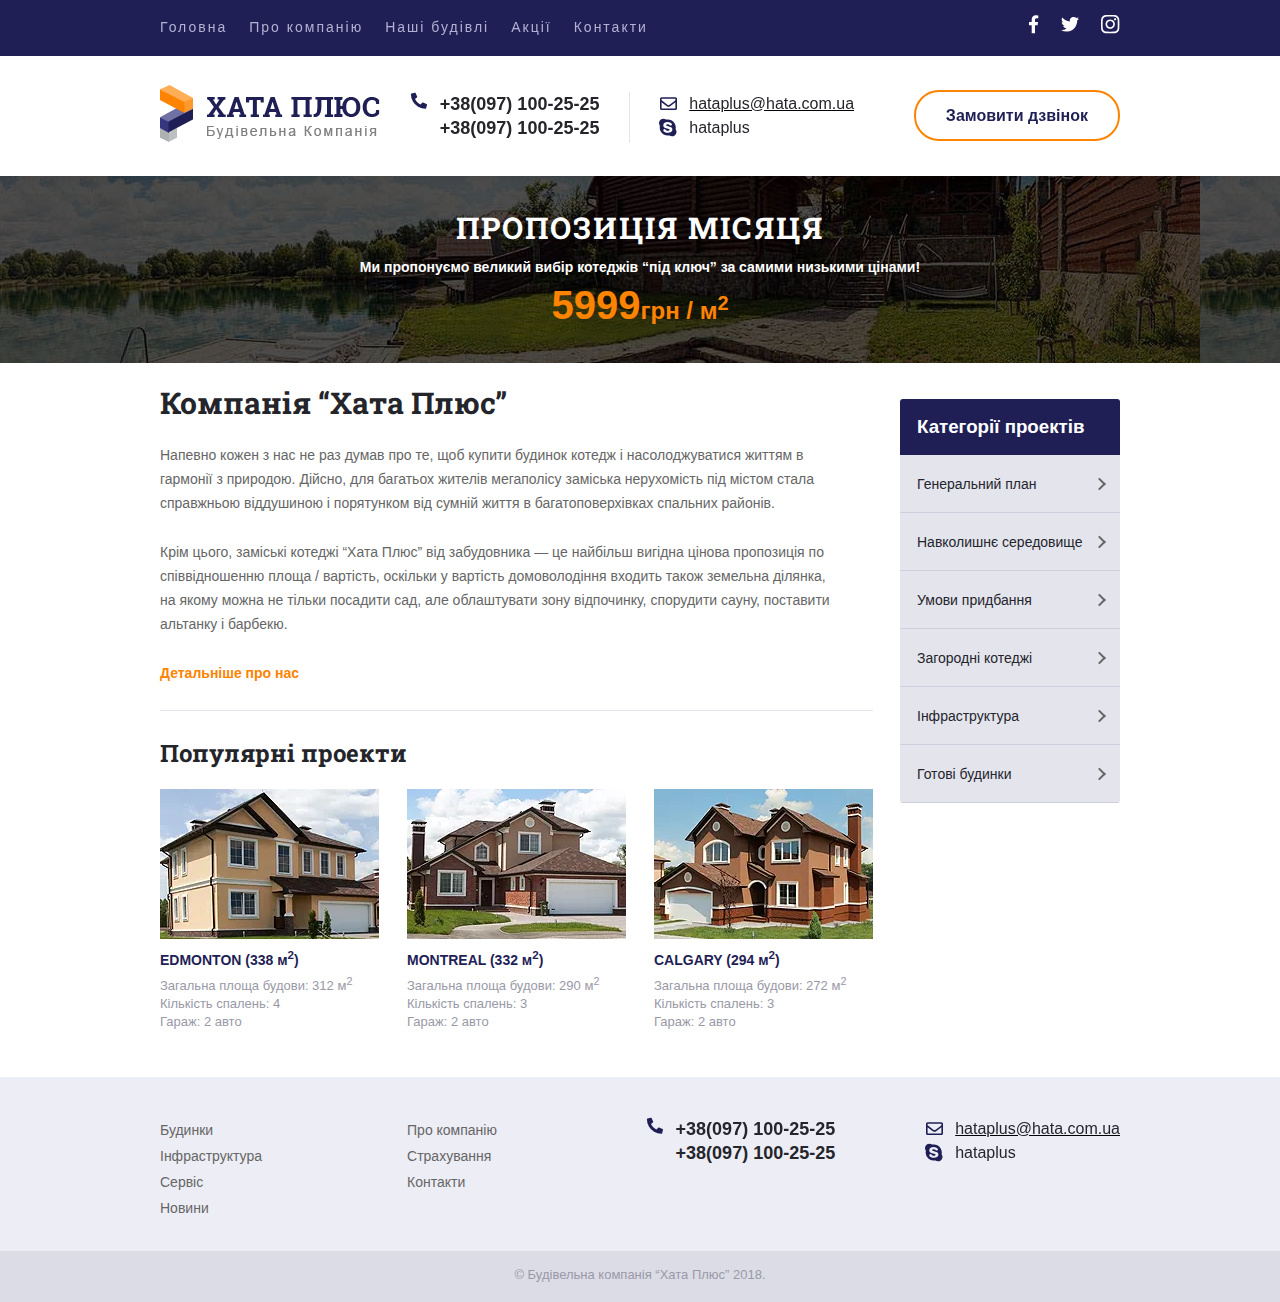
==== index.html @ 202b91d1 "github" ====
<!DOCTYPE html>
<html lang="en">

<head>
    <meta charset="UTF-8">
    <meta name="viewport" content="width=device-width, initial-scale=1.0">
    <title>компанія хата плюс, робить будинки та подвір'я</title>
    <link rel="stylesheet" href="css/style.css">
</head>

<body>
    <header class="header">
        <div class="up-menu">
            <div class="wrapper flex-between">
                <nav>
                    <ul class="sectors flex-between">
                        <li>
                            <a href="index.html">Головна</a>
                        </li>
                        <li>
                            <a href="#">Про компанію</a>
                        </li>
                        <li>
                            <a href="hata_price.html">Наші будівлі</a>
                            <ul class="houses">
                                <li><a href="#">Таунхауси</a></li>
                                <li><a href="#">Пентхауси</a></li>
                                <li><a href="#">Котеджі</a></li>
                                <li>
                                    <a href="#">Собачі будки</a>
                                    <ul class="dog-houses">
                                        <li><a href="#">Елітні будки</a></li>
                                        <li><a href="#">Для чіхуахуа</a></li>
                                        <li><a href="#">Вольєри</a></li>
                                        <li><a href="#">Халабуди</a></li>
                                    </ul>
                                </li>
                            </ul>
                        </li>
                        <li>
                            <a href="#">Акції</a>
                        </li>
                        <li>
                            <a href="hata_contacts.html">Контакти</a>
                        </li>
                    </ul>
                </nav>
                <nav>
                    <ul class="social-networks flex-between">
                        <li><a href="#">
                                <picture>
                                    <svg version="1.2" xmlns="http://www.w3.org/2000/svg" viewBox="0 0 11 19" width="11"
                                        height="19">
                                        <path class="a"
                                            d="m3.7 18.2h3.3v-8h2.6l0.4-3.2h-3v-2.2q0-0.8 0.3-1.1 0.3-0.5 1.3-0.5h1.7v-2.8q-1-0.2-2.5-0.2-1.8 0-3 1.2-1.1 1.1-1.1 3.1v2.5h-2.7v3.2h2.7z" />
                                    </svg>
                                </picture>
                            </a></li>
                        <li><a href="#">
                                <picture>
                                    <svg version="1.2" xmlns="http://www.w3.org/2000/svg" viewBox="0 0 18 15" width="18"
                                        height="15">
                                        <path class="a"
                                            d="m16.1 3.6q1.1-0.8 1.9-1.9-1.1 0.4-2.1 0.6 1.2-0.8 1.6-2.1-1.1 0.7-2.3 0.9-0.6-0.5-1.3-0.8-0.6-0.4-1.5-0.4-0.9 0-1.8 0.5-0.8 0.5-1.3 1.4-0.5 0.8-0.5 1.8 0 0.5 0.1 0.9-2.3-0.1-4.3-1.2-2-1-3.3-2.7-0.6 0.9-0.6 1.9 0 0.9 0.5 1.7 0.5 0.8 1.2 1.4-0.9-0.1-1.7-0.5 0 1.3 0.9 2.4 0.8 1 2.1 1.3-0.5 0.1-1 0.1-0.3 0-0.7-0.1 0.4 1.1 1.3 1.8 1 0.8 2.2 0.8-2.1 1.5-4.6 1.5-0.5 0-0.9 0 2.6 1.7 5.7 1.7 3.2 0 5.7-1.7 2.3-1.5 3.5-4 1.3-2.3 1.3-4.8 0-0.4-0.1-0.5z" />
                                    </svg>
                                </picture>
                            </a></li>
                        <li><a href="#">
                                <picture>
                                    <svg version="1.2" xmlns="http://www.w3.org/2000/svg" viewBox="0 0 19 19" width="19"
                                        height="19">
                                        <path fill-rule="evenodd" class="a"
                                            d="m9.2 4.4q1.3 0 2.3 0.6 1.1 0.7 1.8 1.8 0.6 1.1 0.6 2.3 0 1.3-0.6 2.4-0.7 1.1-1.8 1.7-1 0.6-2.3 0.6-1.3 0-2.4-0.6-1.1-0.6-1.7-1.7-0.6-1.1-0.6-2.4 0-1.2 0.6-2.3 0.6-1.1 1.7-1.8 1.1-0.6 2.4-0.6zm0 7.8q1.3 0 2.2-0.9 0.9-0.9 0.9-2.2 0-1.2-0.9-2.1-0.9-1-2.2-1-1.3 0-2.2 1-0.9 0.9-0.9 2.1 0 1.3 0.9 2.2 0.9 0.9 2.2 0.9zm6-8q0-0.4-0.3-0.8-0.3-0.3-0.8-0.3-0.4 0-0.8 0.3-0.3 0.4-0.3 0.8 0 0.5 0.3 0.8 0.4 0.3 0.8 0.3 0.5 0 0.8-0.3 0.3-0.3 0.3-0.8zm3.1 1.1q0.1 1.2 0.1 3.8 0 2.7-0.1 3.9 0 1.1-0.3 2-0.4 1-1.2 1.8-0.7 0.7-1.7 1.1-0.9 0.3-2.1 0.4-1.1 0-3.8 0-2.7 0-3.8 0-1.2-0.1-2.1-0.4-1-0.4-1.8-1.1-0.7-0.8-1.1-1.8-0.3-0.9-0.3-2-0.1-1.2-0.1-3.9 0-2.6 0.1-3.8 0-1.2 0.3-2 0.4-1.1 1.1-1.8 0.8-0.8 1.8-1.2 0.9-0.2 2.1-0.3 1.1-0.1 3.8-0.1 2.7 0 3.8 0.1 1.2 0.1 2.1 0.3 1 0.4 1.7 1.2 0.8 0.7 1.2 1.8 0.3 0.8 0.3 2zm-1.9 9.2q0.2-0.7 0.3-2.2 0-0.9 0-2.5v-1.3q0-1.7 0-2.6-0.1-1.5-0.3-2.2-0.5-1.3-1.8-1.8-0.7-0.2-2.2-0.3-0.9 0-2.6 0h-1.3q-1.6 0-2.5 0-1.5 0.1-2.2 0.3-1.3 0.5-1.8 1.8-0.2 0.7-0.3 2.2-0.1 0.9-0.1 2.6v1.3q0 1.6 0.1 2.5 0.1 1.5 0.3 2.2 0.5 1.3 1.8 1.8 0.7 0.2 2.2 0.3 0.9 0.1 2.5 0.1h1.3q1.7 0 2.6-0.1 1.5-0.1 2.2-0.3 1.3-0.5 1.8-1.8z" />
                                    </svg>
                                </picture>
                            </a></li>
                    </ul>
                </nav>
            </div>
        </div>
        <div class="header-contacts wrapper flex-between">
            <div class="header-contacts__logo logo flex-between">
                <a class="header-contacts__img" href="index.html">
                    <img src="img/logo.png" alt="">
                </a>
            </div>
            <div class="header-contacts__contacts phone-number">
                <p>
                    <span>
                        <a class="phone" href="tel:+38(097) 100-25-25">
                            <svg version="1.2" xmlns="http://www.w3.org/2000/svg" viewBox="0 0 17 17" width="17"
                                height="17">
                                <path class="a"
                                    d="m1.5 1.5q-0.3 0-0.4 0.2-0.2 0.2-0.2 0.5 0 3.9 2 7.3 1.9 3.3 5.2 5.2 3.4 2 7.4 2 0.2 0 0.5-0.2 0.2-0.1 0.2-0.4l0.8-3.3q0-0.2-0.1-0.5-0.1-0.2-0.4-0.3l-3.5-1.5q-0.2-0.1-0.5 0-0.2 0-0.4 0.2l-1.5 1.9q-1.9-0.9-3.3-2.3-1.4-1.4-2.3-3.2l1.9-1.6q0.2-0.2 0.3-0.4 0-0.2-0.1-0.5l-1.5-3.5q-0.1-0.2-0.3-0.3-0.3-0.2-0.5-0.1z" />
                            </svg>
                            +38(097) 100-25-25
                        </a>
                    </span>
                </p>
                <p>
                    <a href="tel:+38(097) 100-25-25">
                        +38(097) 100-25-25
                    </a>
                </p>
            </div>
            <div class="header-contacts__mail mail">
                <p class="header-contacts__mail--item">
                    <span>
                        <a class="mail" href="#">
                            <svg version="1.2" xmlns="http://www.w3.org/2000/svg" viewBox="0 0 18 13" width="18"
                                height="13">
                                <path fill-rule="evenodd" class="a"
                                    d="m16.4 0.2q0.7 0 1.1 0.5 0.5 0.5 0.5 1.1v9.6q0 0.7-0.5 1.1-0.4 0.5-1.1 0.5h-13.8q-0.7 0-1.1-0.5-0.5-0.4-0.5-1.1v-9.6q0-0.6 0.5-1.1 0.4-0.5 1.1-0.5zm0 1.6h-13.8v1.4q1.1 0.9 4.5 3.5l0.3 0.3q0.6 0.6 1 0.8 0.7 0.4 1.1 0.4 0.4 0 1-0.4 0.4-0.2 1.1-0.8l0.3-0.3q3.3-2.5 4.5-3.5zm-13.8 9.6h13.8v-6.2l-3.9 3q-0.8 0.7-1.3 1-0.9 0.6-1.7 0.6-0.8 0-1.7-0.6-0.5-0.3-1.4-1l-3.8-3z" />
                            </svg>
                            hataplus@hata.com.ua
                        </a>
                    </span>
                </p>
                <p>
                    <a class="skype" href="#">
                        <svg version="1.2" xmlns="http://www.w3.org/2000/svg" viewBox="0 0 18 19" width="18"
                            height="19">
                            <path fill-rule="evenodd" class="a"
                                d="m16.6 11.2q0.9 1.2 0.9 2.7 0 1.1-0.6 2.2-0.6 1-1.6 1.6-1 0.6-2.2 0.5-1.5 0-2.6-0.8-0.9 0.1-1.8 0.1-2.1 0-4-1.1-1.8-1-2.9-2.9-1.1-1.8-1.1-4 0-0.8 0.2-1.7-0.9-1.2-0.9-2.7 0-1.1 0.6-2.2 0.6-1 1.6-1.6 1-0.6 2.2-0.6 1.5 0 2.6 0.9 0.9-0.1 1.7-0.1 2.2 0 4.1 1.1 1.8 1 2.9 2.9 1.1 1.8 1.1 4 0 0.8-0.2 1.7zm-7.6 3.6q1.7 0 3-0.8 1.4-1 1.4-2.6 0-1.3-1.2-2.1-0.8-0.6-2.4-0.9l-0.6-0.2q-1.2-0.3-1.6-0.4-0.5-0.3-0.5-0.7 0-0.9 1.6-0.9 0.7 0 1.2 0.3 0.3 0.1 0.7 0.5 0.3 0.3 0.5 0.4 0.3 0.1 0.6 0.1 0.5 0 0.9-0.3 0.3-0.4 0.3-0.9 0-1-1.4-1.6-1.3-0.6-3-0.6-1.7 0-2.8 0.7-1.4 0.9-1.4 2.5 0 1.1 0.5 1.7 0.5 0.6 1.4 1 0.6 0.2 2 0.5l0.8 0.2q0.9 0.2 1.1 0.4 0.4 0.2 0.4 0.7 0 0.4-0.4 0.7-0.5 0.3-1.3 0.3-0.7 0-1.3-0.3-0.4-0.2-0.9-0.7-0.3-0.4-0.5-0.5-0.3-0.2-0.7-0.2-0.5 0-0.8 0.3-0.3 0.3-0.3 0.8 0 0.7 0.6 1.3 0.6 0.6 1.7 0.9 1.1 0.4 2.4 0.4z" />
                        </svg>
                        hataplus
                    </a>
                </p>
            </div>
            <div class="order flex-between">
                <p>
                    <a href="#"><b>Замовити дзвінок</b></a>
                </p>
            </div>
        </div>
    </header>

    <div class="img">
        <h2>Пропозиція місяця</h2>
        <p>
            <span>Ми пропонуємо великий вибір котеджів “під ключ” за самими низькими цінами!</span>
        </p>
        <p>
            <b>5999</b>грн / м<sup>2</sup>
        </p>
    </div>

    <main class="wrapper flex-between">
        <div class="center-left">
            <div class="about-company">
                <h1>Компанія “Хата Плюс”</h1>
                <p>Напевно кожен з нас не раз думав про те, щоб купити будинок котедж і насолоджуватися життям в
                    гармонії з природою. Дійсно, для багатьох жителів мегаполісу заміська нерухомість під містом
                    стала справжньою віддушиною і порятунком від сумній життя в багатоповерхівках спальних районів.
                </p>
                <p>Крім цього, заміські котеджі “Хата Плюс” від забудовника — це найбільш вигідна цінова пропозиція
                    по співвідношенню площа / вартість, оскільки у вартість домоволодіння входить також земельна
                    ділянка, на якому можна не тільки посадити сад, але облаштувати зону відпочинку, спорудити
                    сауну, поставити альтанку і барбекю.</p>
                <p>
                    <a href="#">
                        Детальніше про нас
                    </a>
                </p>
                <hr>
            </div>
            <div class="projects">
                <h2>Популярні проекти</h2>
                <div class="flex-between">
                    <figure class="figure">
                        <figcaption class="figcaption">
                            <a href="#"></a>
                            <picture>
                                <source srcset="img/rectangle_one.webp" type="image/webp">
                                <source srcset="img/rectangle_one.jpg" type="image/jpg">
                                <img src="img/rectangle_one.png" alt="">
                            </picture>
                             <h3>EDMONTON (338 м<sup>2</sup>)</h3>
                             <p>Загальна площа будови: 312 м<sup>2</sup></p>
                             <p>Кількість спалень: 4</p>
                            <p>Гараж: 2 авто</p>
                        </figcaption>
                    </figure>
                    <figure class="figure">
                        <figcaption class="figcaption">
                            <a href="#"></a>
                            <picture>
                                <source srcset="img/rectangle_two.webp" type="image/webp">
                                <source srcset="img/rectangle_two.jpg" type="image/jpg">
                                <img src="img/rectangle_two.png" alt="">
                            </picture>
                            <h3>MONTREAL (332 м<sup>2</sup>)</h3>
                            <p>Загальна площа будови: 290 м<sup>2</sup></p>
                            <p>Кількість спалень: 3</p>
                            <p>Гараж: 2 авто</p>
                        </figcaption>
                    </figure>
                    <figure class="figure">
                        <figcaption class="figcaption">
                            <a href="#"></a>
                            <picture>
                                <source srcset="img/rectangle_three.webp" type="image/webp">
                                <source srcset="img/rectangle_three.jpg" type="image/jpg">
                                <img src="img/rectangle_three.png" alt="">
                            </picture>
                            <h3>CALGARY (294 м<sup>2</sup>)</h3>
                            <p>Загальна площа будови: 272 м<sup>2</sup></p>
                            <p>Кількість спалень: 3</p>
                            <p>Гараж: 2 авто</p>
                        </figcaption>
                    </figure>
                </div>
            </div>
        </div>
        <aside>
            <nav class="aside-menu">
                <ul class="menu">
                    <h3>Категорії проектів</h3>
                    <li>
                        <a href="#">Генеральний план</a>
                        <ul class="submenu">
                            <li><a href="#">.</a></li>
                            <li><a href="#">.</a></li>
                            <li><a href="#">.</a></li>
                        </ul>
                    </li>
                    <li>
                        <a href="#">Навколишнє середовище</a>
                        <ul class="submenu">
                            <li><a href="#">Продані</a></li>
                            <li><a href="#">Заброньованні</a></li>
                            <li><a href="#">В процесі будівництва</a></li>
                        </ul>
                    </li>
                    <li><a href="#">Умови придбання</a>
                        <ul class="submenu">
                            <li><a href="#">.</a></li>
                            <li><a href="#">.</a></li>
                            <li><a href="#">.</a></li>
                        </ul>
                    </li>
                    <li><a href="#">Загородні котеджі</a>
                        <ul class="submenu">
                            <li><a href="#">.</a></li>
                            <li><a href="#">.</a></li>
                            <li><a href="#">.</a></li>
                        </ul>
                    </li>
                    <li><a href="#">Інфраструктура</a>
                        <ul class="submenu">
                            <li><a href="#">.</a></li>
                            <li><a href="#">.</a></li>
                            <li><a href="#">.</a></li>
                        </ul>
                    </li>
                    <li>
                        <a href="#">Готові будинки</a>
                            <ul class="submenu">
                                <li><a href="#">.</a></li>
                                <li><a href="#">.</a></li>
                                <li><a href="#">.</a></li>
                            </ul>
                    </li>
                </ul>
            </nav>
        </aside>
    </main>
    <footer class="footer">
        <div class="wrapper">
            <div class="down-menu flex-between">
                <div class="down-left flex-between">
                    <div class="left">
                        <ul>
                            <li>
                                <a href="#">
                                    <p>Будинки</p>
                                </a>
                            </li>
                            <li>
                                <a href="#">
                                    <p>Інфраструктура</p>
                                </a>
                            </li>
                            <li>
                                <a href="#">
                                    <p>Сервіс</p>
                                </a>
                            </li>
                            <li>
                                <a href="#">
                                    <p>Новини</p>
                                </a>
                            </li>
                        </ul>
                    </div>
                    <div class="right flex-between">
                        <ul>
                            <li>
                                <a href="#">
                                    <p>Про компанію</p>
                                </a>
                            </li>
                            <li>
                                <a href="#">
                                    <p>Страхування</p>
                                </a>
                            </li>
                            <li>
                                <a href="#">
                                    <p>Контакти</p>
                                </a>
                            </li>
                        </ul>
                    </div>
                </div>
                <div class="down-right flex-between">
                    <div class="header-contacts__contacts phone-number">
                        <p class="phone-number__item">
                            <a class="phone" href="tel:+38(097) 100-25-25">
                                <svg version="1.2" xmlns="http://www.w3.org/2000/svg" viewBox="0 0 17 17" width="17"
                                    height="17">
                                    <path class="a"
                                        d="m1.5 1.5q-0.3 0-0.4 0.2-0.2 0.2-0.2 0.5 0 3.9 2 7.3 1.9 3.3 5.2 5.2 3.4 2 7.4 2 0.2 0 0.5-0.2 0.2-0.1 0.2-0.4l0.8-3.3q0-0.2-0.1-0.5-0.1-0.2-0.4-0.3l-3.5-1.5q-0.2-0.1-0.5 0-0.2 0-0.4 0.2l-1.5 1.9q-1.9-0.9-3.3-2.3-1.4-1.4-2.3-3.2l1.9-1.6q0.2-0.2 0.3-0.4 0-0.2-0.1-0.5l-1.5-3.5q-0.1-0.2-0.3-0.3-0.3-0.2-0.5-0.1z" />
                                </svg>
                                +38(097) 100-25-25
                            </a>
                        </p>
                        <p class="phone-number__item">
                            <a href="tel:+38(097) 100-25-25">
                                +38(097) 100-25-25
                            </a>
                        </p>
                    </div>
                    <div class="header-contacts__mail mail">
                        <p class="header-contacts__mail--item">
                            <span>
                                <a class="mail" href="#">
                                    <svg version="1.2" xmlns="http://www.w3.org/2000/svg" viewBox="0 0 18 13" width="18" height="13">
                                        <path fill-rule="evenodd" class="a" d="m16.4 0.2q0.7 0 1.1 0.5 0.5 0.5 0.5 1.1v9.6q0 0.7-0.5 1.1-0.4 0.5-1.1 0.5h-13.8q-0.7 0-1.1-0.5-0.5-0.4-0.5-1.1v-9.6q0-0.6 0.5-1.1 0.4-0.5 1.1-0.5zm0 1.6h-13.8v1.4q1.1 0.9 4.5 3.5l0.3 0.3q0.6 0.6 1 0.8 0.7 0.4 1.1 0.4 0.4 0 1-0.4 0.4-0.2 1.1-0.8l0.3-0.3q3.3-2.5 4.5-3.5zm-13.8 9.6h13.8v-6.2l-3.9 3q-0.8 0.7-1.3 1-0.9 0.6-1.7 0.6-0.8 0-1.7-0.6-0.5-0.3-1.4-1l-3.8-3z"/>
                                    </svg>
                                    hataplus@hata.com.ua
                                </a>
                            </span>
                        </p>
                        <p>
                            <a class="skype" href="#">
                                <svg version="1.2" xmlns="http://www.w3.org/2000/svg" viewBox="0 0 18 19" width="18" height="19">
                                    <path fill-rule="evenodd" class="a" d="m16.6 11.2q0.9 1.2 0.9 2.7 0 1.1-0.6 2.2-0.6 1-1.6 1.6-1 0.6-2.2 0.5-1.5 0-2.6-0.8-0.9 0.1-1.8 0.1-2.1 0-4-1.1-1.8-1-2.9-2.9-1.1-1.8-1.1-4 0-0.8 0.2-1.7-0.9-1.2-0.9-2.7 0-1.1 0.6-2.2 0.6-1 1.6-1.6 1-0.6 2.2-0.6 1.5 0 2.6 0.9 0.9-0.1 1.7-0.1 2.2 0 4.1 1.1 1.8 1 2.9 2.9 1.1 1.8 1.1 4 0 0.8-0.2 1.7zm-7.6 3.6q1.7 0 3-0.8 1.4-1 1.4-2.6 0-1.3-1.2-2.1-0.8-0.6-2.4-0.9l-0.6-0.2q-1.2-0.3-1.6-0.4-0.5-0.3-0.5-0.7 0-0.9 1.6-0.9 0.7 0 1.2 0.3 0.3 0.1 0.7 0.5 0.3 0.3 0.5 0.4 0.3 0.1 0.6 0.1 0.5 0 0.9-0.3 0.3-0.4 0.3-0.9 0-1-1.4-1.6-1.3-0.6-3-0.6-1.7 0-2.8 0.7-1.4 0.9-1.4 2.5 0 1.1 0.5 1.7 0.5 0.6 1.4 1 0.6 0.2 2 0.5l0.8 0.2q0.9 0.2 1.1 0.4 0.4 0.2 0.4 0.7 0 0.4-0.4 0.7-0.5 0.3-1.3 0.3-0.7 0-1.3-0.3-0.4-0.2-0.9-0.7-0.3-0.4-0.5-0.5-0.3-0.2-0.7-0.2-0.5 0-0.8 0.3-0.3 0.3-0.3 0.8 0 0.7 0.6 1.3 0.6 0.6 1.7 0.9 1.1 0.4 2.4 0.4z"/>
                                </svg>
                                hataplus
                            </a>
                        </p>
                    </div>
                </div>
            </div>
        </div>

        <div class="company">
            <p>&copy; Будівельна компанія “Хата Плюс” 2018.</p>
        </div>
    </footer>

</body>

</html>
---- css/style.css ----
@font-face {
    font-family: 'Roboto Slab';
    src: url('../fonts/RobotoSlab-Medium.woff2') format('woff2'),
        url('../fonts/RobotoSlab-Medium.woff') format('woff'),
        url('../fonts/RobotoSlab-Medium.ttf') format('truetype');
    font-weight: 500;
    font-style: normal;
    font-display: swap;
}
@font-face {
    font-family: 'Roboto Slab';
    src: url('../fonts/RobotoSlab-Regular.woff2') format('woff2'),
        url('../fonts/RobotoSlab-Regular.woff') format('woff'),
        url('../fonts/RobotoSlab-Regular.ttf') format('truetype');
    font-weight: normal;
    font-style: normal;
    font-display: swap;
}
@font-face {
    font-family: 'Roboto Slab';
    src: url('../fonts/RobotoSlab-Bold.woff2') format('woff2'),
        url('../fonts/RobotoSlab-Bold.woff') format('woff'),
        url('../fonts/RobotoSlab-Bold.ttf') format('truetype');
    font-weight: bold;
    font-style: normal;
    font-display: swap;
}
*{
    margin: 0;
    padding: 0;
}
body{
    background-color: #fff;
    font-family: "Arial";
}
img{
    width: 100%;
}
ul{
    list-style: none;
}
a{
    text-decoration: none;
}
hr{
    border: 0;
    border-top: 1px;
    width: 713px;
    height: 1px;
    background-color: #e4e4ec;
}
.header{
    filter: drop-shadow(0 0 5px rgba(0,0,0,0.1));
    background-color: #ffffff;
}
.wrapper{
    margin: 0 auto;
    max-width: 960px;
}
.flex-between{
    display: flex;
    justify-content: space-between;
}
.up-menu{
    position: fixed;
    width: 100%;
    top: 0;
    left: 0;
    background-color: #1f1f56;
    z-index: 1;
}
.up-menu li{
    padding: 15px 0px;
}
.up-menu a{
    font-size: 14px;
    letter-spacing: 2px;
    line-height: 24px;
    color: #b1b1d2;
    align-items: center;
}
.social-networks svg{ 
    fill: #fff;
}
.social-networks li:hover > a svg {
    fill: #fd8300;
    transition: all 0.5s ease;
}
.up-menu li:hover > a{
    color: #fd8300;  
    transition: all 0.5s ease;
}
.up-menu ul{
    column-gap: 22px;
}
.phone,
.mail,
.skype {
    position: relative;
}
.phone svg,
.mail svg,
.skype svg {
    position: absolute;
    /* top: 32px; */
    left: -30px;
}
.phone::before,
.mail::before,
.skype::before{
    content: "";
    position: absolute;
    top: 32px;
    left: -320px;
}
.header{
    background-color: #fff;
    padding-top: 55px;
    align-items: center;
}
.header-contacts{
    padding: 30px 0px;
    align-items: center;
}
.logo img{
    width: 100%;
}
.phone-number a{
    padding-right: 30px;
    font-size: 18px;
    line-height: 24px;
    color: #25252c;
    font-weight: bold;
}
.phone svg {
    fill: #1f1f56;
}
.phone:hover > svg{
    fill: #fd8300;
    transition: all 0.5s ease;
}
.phone-number span::after{
    content: "";
    position: absolute;
    width: 1px;
    height: 51px;
    background-color: #e4e4ec;
}
.mail a{
    font-size: 16px;
    line-height: 24px;
    color: #25252c;
    display: flex;
    align-items: center;
    column-gap: 12px;
}
.mail span{
    text-decoration: underline;
}
.mail svg{
    fill: #1f1f56;
}
.mail:hover > svg {
    fill: #fd8300;
    transition: all 0.5s ease;
}
.skype:hover > svg {
    fill: #fd8300;
    transition: all 0.5s ease;
}
.skype:hover > svg {
    fill: #fd8300;
    transition: all 0.5s ease;
}
.order a{
    color: #1f1f56;
    font-size: 16px;
    line-height: 24px;
    font-weight: bold;
    background-color: #ffffff;
    border-radius: 25px;
    border: 2px solid #fd8300;
    padding: 15px 30px;
    justify-content: center;
    align-items: center;
}
.order a:hover{
    color: #fd8300;
    transition: all 0.5s ease;
}
.img{
    padding-top: 40px;
    padding-bottom: 40px;
    background-image: url(../img/Rectangle\ 9.png);
    text-align: center;
}
.img img{
    width: 100%;
}
.img h2{
    font-size: 30px;
    letter-spacing: 2px;
    line-height: 24px;
    text-transform: uppercase;
    color: #ffffff;
    font-weight: 700;
    font-family: "Roboto Slab";
}
.img span{
    font-size: 14px;
    line-height: 24px;
    color: #ffffff;
    text-align: center;
}
.img p{
    padding-top: 12px;
    font-size: 24px;
    line-height: 24px;
    color: #fd8300;
    font-weight: bold;
}
.img b{
    font-size: 40px;
    line-height: 24px;
    color: #fd8300;
    font-weight: bold;
}
.about-company h1{
    padding: 28px 0px;
    font-size: 30px;
    line-height: 24px;
    color: #24242b;
    font-weight: 700;
    font-family: "Roboto Slab";
}
.about-company p{
    max-width: 677px;
    max-height: 193px;
    font-size: 14px;
    line-height: 24px;
    color: #666666;
    padding-bottom: 25px;
}
.about-company a{
    font-size: 14px;
    line-height: 24px;
    font-weight: bold;
    color: #fd8300;
}
.about-company a:hover{
    text-decoration: underline;
}
.center-left{
    padding-bottom: 46px;
}
.projects h2{
    padding-top: 30px;
    padding-bottom: 24px;
    font-size: 24px;
    line-height: 24px;
    color: #24242b;
    font-weight: 700;
    font-family: "Roboto Slab";
}
.figcaption h3{
    font-size: 14px;
    line-height: 24px;
    color: #1f1f56;
    font-weight: bold;
    column-gap: 10px;
}
.figcaption h3:hover{
    text-decoration: underline;
    transition: all 0.5s ease;
}
.figcaption p{
    max-height: 53px;
    font-size: 13px;
    line-height: 18px;
    color: #9999a6;
    column-gap: 10px;
} 
aside {
    padding-top: 36px;
}
.aside-menu{
    position: sticky;
    top: 60px;
}
.menu li:last-child{
    border-radius: 0px 0px 3px 3px;
    overflow: hidden;
}
.menu{
    min-width: 220px;
}
.menu h3{
    padding: 17px;
    border-radius: 3px 3px 0px 0px;
    background-color: #1f1f56;
    color:#fff;
  }
  .submenu{
    display:none;
    font-size: 14px;
    line-height: 24px;
    color: #666666;
  }
  .submenu a{
    background-color:#e4e4ec;
  }
  .menu a:hover{
    background-color: #fd8300;
    color: #fff;
    transition: all 0.5s ease;
  }
  .submenu a:hover{
    background-color: #cecedd;
    transition: all 0.5s ease;
  }
  .menu li:hover > .submenu{
    display: block;
    transition: all 0.5s ease;
  }
  .menu > li > a{
    position: relative;
  }
  .menu > li > a:before{
    content: "";
    position: absolute;
    top: 50%;
    right: 16px;
    width: 7px;
    height: 7px;
    border-top: 2px solid #666666;
    border-left: 2px solid #666666;
    transform: translateY(-50%) rotate(135deg);
    transition: all is ease;
  }
  .menu > li:hover > a:before {
    color: #ffffff;
    border-color: #fff;
    transform: translateY(-50%) rotate(225deg);
    transition: all 0.5s ease;
  }
  .menu a{
    display: block;
    padding: 17px;
    box-shadow: inset 0px -1px 0px #cecedd;
    font-size: 14px;
    line-height: 24px;
    color: #25252c;
    background-color: #e4e4ec;
  }
  footer{
    align-items: flex-start;
    justify-content: start;
    background-color: #ededf5;
  }
  .down-menu{
    padding-top: 40px;
    align-items: start;
    justify-content: space-between;
    align-items: flex-start;
  }
  .down-left{
    column-gap: 145px;
  }
  .down-right{
    column-gap: 90px;
    align-items: flex-start;
  }
.left{
    padding-bottom: 30px;
}
  .left p,
  .right p{
    font-size: 14px;
    line-height: 26px;
    color: #666666;
  }
  .left ul p:hover,
  .right ul p:hover{
    color: #fd8300;
    text-decoration: underline;
  }
  .company{
    background-color: #dcdce6;
  }
  .company p{
    font-size: 13px;
    line-height: 18px;
    color: #9999a6;
    text-align: center;
    padding: 15px 0px 18px;
  }






  
.houses li:hover > a{
    color: #fff;
}
.houses a{
    font-size: 12px;
    letter-spacing: 2px;
    line-height: 24px;
    color: #25252c;
    padding-left: 10px;
    padding-right: 25px;
}
.houses li{
    padding: 8px 0px;
    box-shadow: inset 0px 1px 0px #cecedd;
}
.sectors li,
.houses li{
    border-radius: 3px 3px 0px 0px;
    position: relative;
}
.sectors li:last-child,
.houses li:last-child{
    border-radius: 0px 0px 3px 3px;
}
.dog-houses,
.houses{
    position: absolute;
    top: calc(100% + 5px);
    left: 0;
    min-width: 140px;
    border-radius: 3px;
    background-color: #e4e4ec;
}
.houses::before{
    content: "";
    position: absolute;
    border-top: 5px solid transparent;
    width: 100%;
    top: -5px;
    left: 0;
}
.dog-houses{
    top: 0;
    left: calc(100% + 4px);
}
.houses li:hover{
    background-color: #fd8300;
}
.houses,
.dog-houses{
    list-style: none;
    display:none; 
}
.sectors li:hover > .houses,
.houses li:hover > .dog-houses{
    display: block;
} 
.dog-houses::before{
    content: "";
    position: absolute;
    top: 0;
    left: -4px;
    border-left: 4px solid transparent;
    height: 100%;
}
.houses > li > a{
    position: relative;
  }
  .houses > li > a:before{
    content: "";
    position: absolute;
    top: 50%;
    left: 110px;
    width: 7px;
    height: 7px;
    border-top: 2px solid #666666;
    border-left: 2px solid #666666;
    transform: translateY(-50%) rotate(135deg);
    transition: all is ease;
  }
  .houses > li:hover > a:before {
    color: #fff;
    border-color: #fff;
    transform: translateY(-50%) rotate(225deg);
    transition: all 0.5s ease;
  } 

  .price h1{
    font-size: 24px;
    line-height: 24px;
    color: #24242b;
    font-weight: 700;
    font-family: "Roboto Slab";
    padding-bottom: 22px;
    padding-top: 40px;
}
.price p{
    font-size: 14px;
    line-height: 24px;
    color: #666666;
}
.price span p:last-child{
    padding-bottom: 25px;
}
table{
    margin-bottom: 27px;
    width: 100%;
    border-collapse: collapse;
    background-color: #e4e4ec;
    border-radius: 3px;
    overflow: hidden;
}
th{
    padding: 10px;
    background-color: #1f1f56;
    font-size: 14px;
    line-height: 24px;
    color: #ffffff;
    font-weight: 700;
    font-family: "Roboto Slab";
  }
  tbody>tr{
    box-shadow: inset 0px 1px 0px #cecedd;
    width: 960px;
    height: 41px;
    background-color: #e4e4ec;
    }  
  td{
    padding: 15px;
    font-size: 14px;
    line-height: 24px;
    color: #666666;
    align-items: center;
}
 td:first-child{
    text-align: left;
}
td:last-child{
    text-align: right;
}
td+td:not(:last-child){
    text-align: center;
}
tr:hover
{
    background-color: #fd8300;
    transition: all 0.5s ease;
  }
tr:hover > td{
    color: #fff;
}
.price{
    padding-bottom: 33px;
}
.price span p:last-child{
    padding-bottom: 27px;
}
.price a{
    font-size: 14px;
    line-height: 24px;
    color: #fd8300;
    font-weight: bold;
    margin-bottom: 33px;
}
.price a:hover{
    text-decoration: underline;
    transition: all 0.5s ease;
}
span > hr {
    border: 0;
    border-top: 1px;
    width: 960px;
    height: 1px;
    background-color: #e4e4ec;
}
.projects-two{
    min-width: 960px;
}
.projects-two h2{
    padding-top: 30px;
    padding-bottom: 24px;
    font-size: 24px;
    line-height: 24px;
    color: #24242b;
    font-weight: 700;
    font-family: "Roboto Slab";
}
figcaption{
    position: relative;
  }
  figcaption a {
    position: absolute;
    top: 0;
    left: 0;
    width: 100%;
    height: 100%;
    z-index: 1;
  }
  img{
    transition: all 1s ease;
  }
  a:hover ~ picture > img{
    transform: scale(1.1);
  }
  a:hover ~ h3{
    transform: scale(1.1);
    transition: all 1s ease;
  }



  


.contacts h1{
    font-size: 24px;
    line-height: 24px;
    color: #24242b;
    font-weight: 700;
    font-family: "Roboto Slab";
    padding-top: 40px;
    padding-bottom: 27px;
}
.contacts h3{
    font-size: 14px;
    line-height: 24px;
    color: #24242b;
    font-weight: 700;
    font-family: "Roboto Slab";
    padding-bottom: 19px;
}
.contacts p{
    font-size: 14px;
    line-height: 21px;
    color: #666666;
    font-family: "Arial";
    padding-bottom: 14px;
}
.phone {
    font-size: 18px;
    line-height: 24px;
    color: #25252c;
    font-weight: bold;
}
.contacts span>a {
    color: #25252c;
    font-size: 16px;
    line-height: 24px;
    text-decoration: underline;
}
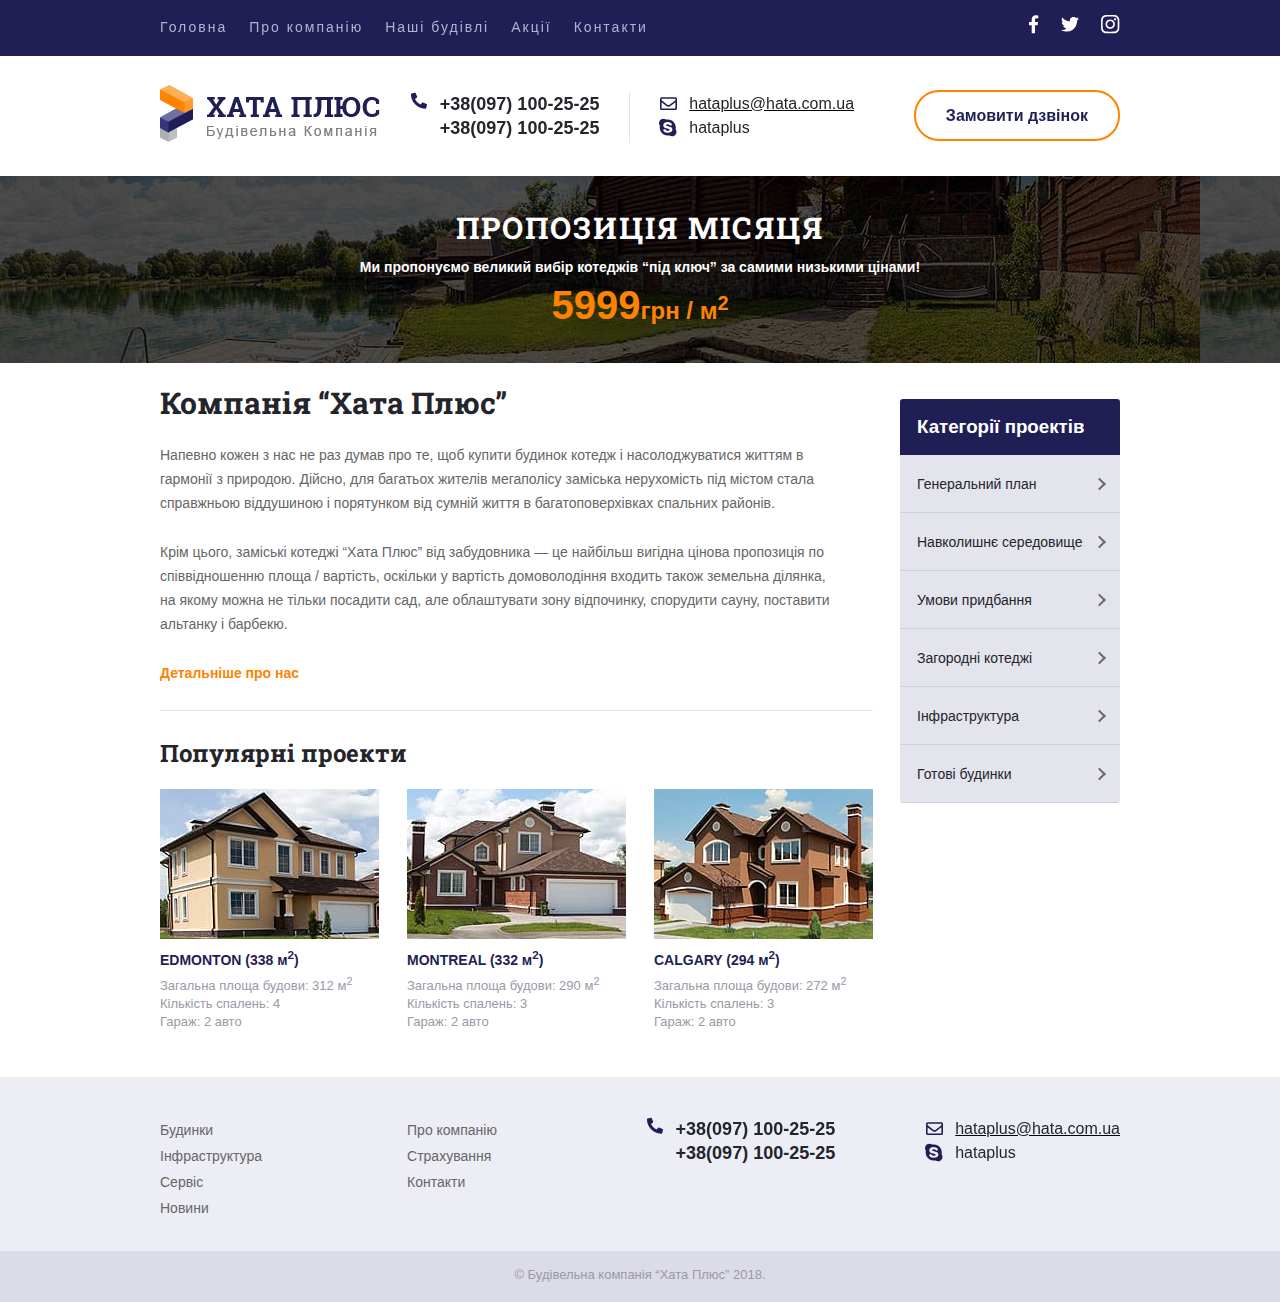
==== commit 27d19d6d: "github" ====
--- a/index.html
+++ b/index.html
@@ -171,13 +171,12 @@
                         <figcaption class="figcaption">
                             <a href="#"></a>
                             <picture>
-                                <source srcset="img/rectangle_one.webp" type="image/webp">
-                                <source srcset="img/rectangle_one.jpg" type="image/jpg">
-                                <img src="img/rectangle_one.png" alt="">
+                                <img src="img/rectangle_one.jpg" alt="">
+                                <source srcset="img/rectangle_one.webp"type="image/webp">
                             </picture>
-                             <h3>EDMONTON (338 м<sup>2</sup>)</h3>
-                             <p>Загальна площа будови: 312 м<sup>2</sup></p>
-                             <p>Кількість спалень: 4</p>
+                            <h3>EDMONTON (338 м<sup>2</sup>)</h3>
+                            <p>Загальна площа будови: 312 м<sup>2</sup></p>
+                            <p>Кількість спалень: 4</p>
                             <p>Гараж: 2 авто</p>
                         </figcaption>
                     </figure>
@@ -185,9 +184,8 @@
                         <figcaption class="figcaption">
                             <a href="#"></a>
                             <picture>
+                                <img src="img/rectangle_two.jpg" alt="">
                                 <source srcset="img/rectangle_two.webp" type="image/webp">
-                                <source srcset="img/rectangle_two.jpg" type="image/jpg">
-                                <img src="img/rectangle_two.png" alt="">
                             </picture>
                             <h3>MONTREAL (332 м<sup>2</sup>)</h3>
                             <p>Загальна площа будови: 290 м<sup>2</sup></p>
@@ -199,9 +197,8 @@
                         <figcaption class="figcaption">
                             <a href="#"></a>
                             <picture>
+                                <img src="img/rectangle_three.jpg" alt="">
                                 <source srcset="img/rectangle_three.webp" type="image/webp">
-                                <source srcset="img/rectangle_three.jpg" type="image/jpg">
-                                <img src="img/rectangle_three.png" alt="">
                             </picture>
                             <h3>CALGARY (294 м<sup>2</sup>)</h3>
                             <p>Загальна площа будови: 272 м<sup>2</sup></p>
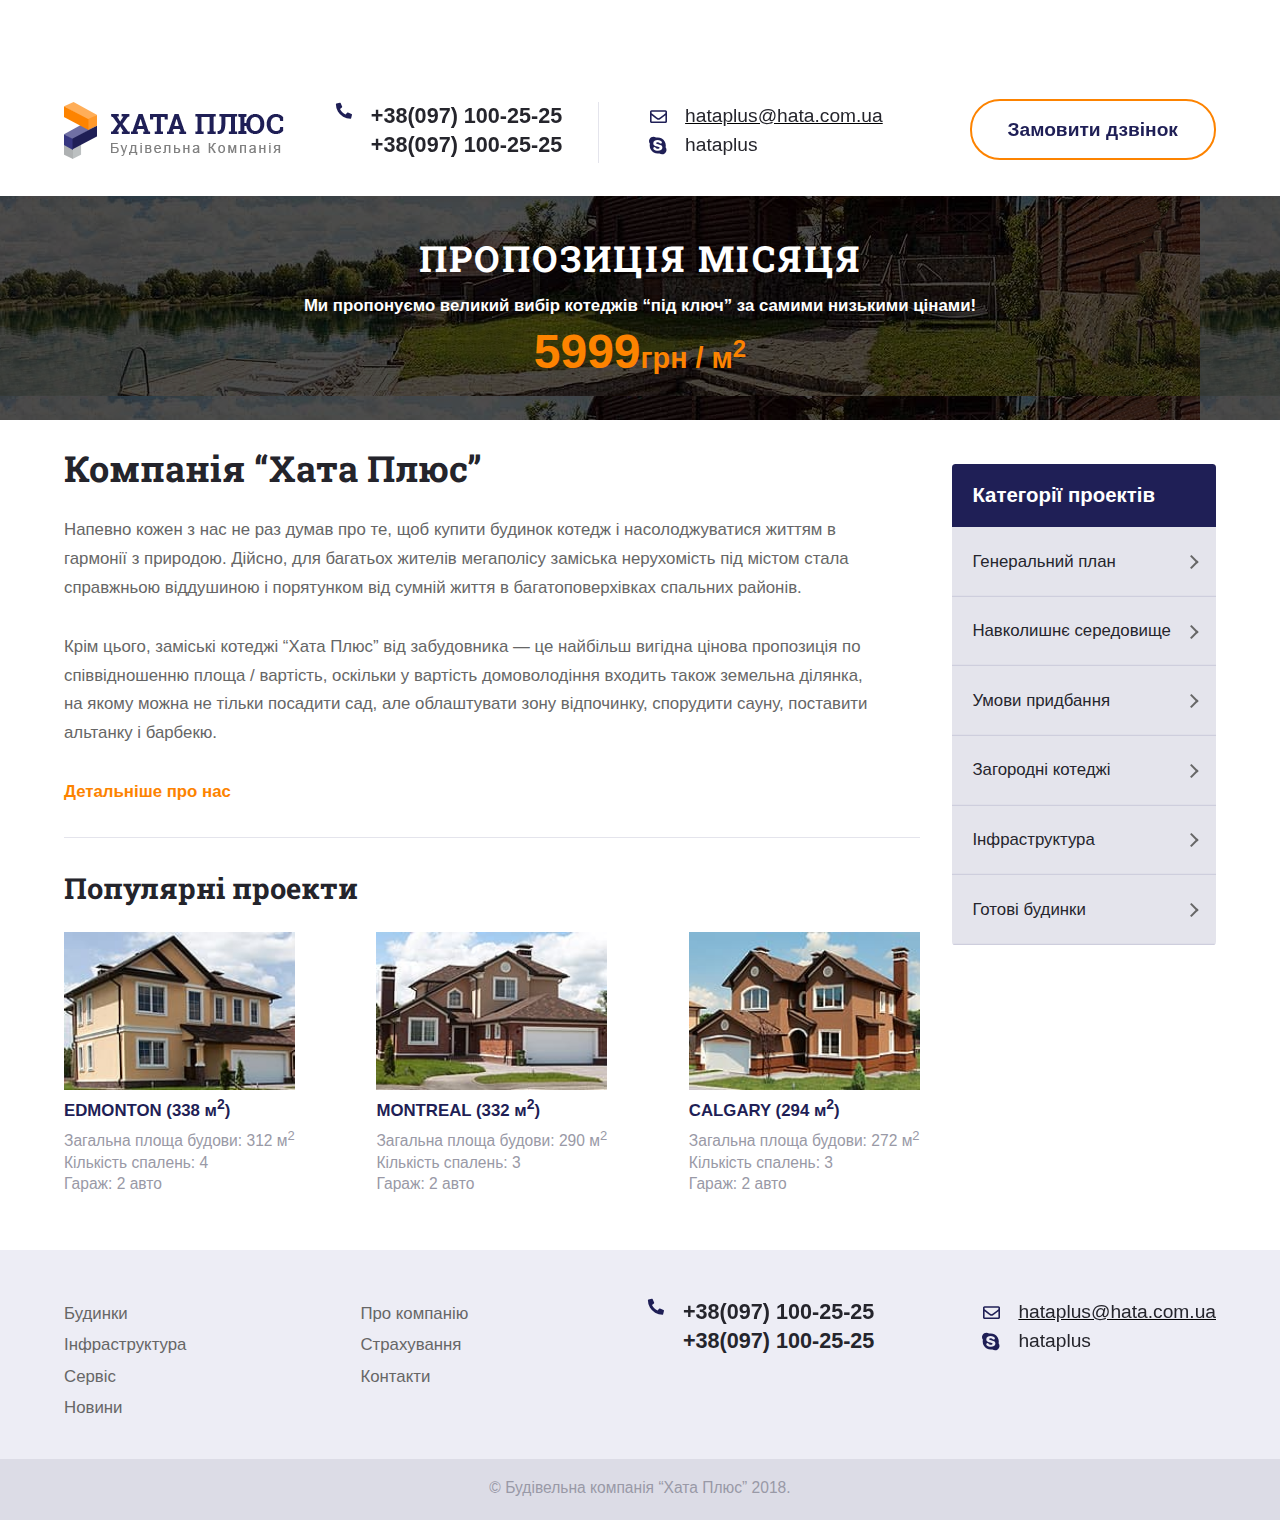
==== commit a86f55e3: "github" ====
--- a/index.html
+++ b/index.html
@@ -10,8 +10,8 @@
 
 <body>
     <header class="header">
-        <div class="up-menu">
-            <div class="wrapper flex-between">
+        <!-- <div class="up-menu">
+            <div class="wrapper flex-between">  
                 <nav>
                     <ul class="sectors flex-between">
                         <li>
@@ -77,8 +77,8 @@
                     </ul>
                 </nav>
             </div>
-        </div>
-        <div class="header-contacts wrapper flex-between">
+        </div> -->
+        <div class="header-contacts wrapper flex-between">      
             <div class="header-contacts__logo logo flex-between">
                 <a class="header-contacts__img" href="index.html">
                     <img src="img/logo.png" alt="">
--- a/css/style.css
+++ b/css/style.css
@@ -31,7 +31,12 @@
 }
 body{
     background-color: #fff;
+    /* box-sizing: border-box; */
     font-family: "Arial";
+    /* flex-wrap: wrap; */
+}
+html{
+    font-size: 0.7px;
 }
 img{
     width: 100%;
@@ -44,22 +49,24 @@
 }
 hr{
     border: 0;
-    border-top: 1px;
-    width: 713px;
-    height: 1px;
+    border-top: 1rem;
+    width: 713rem;
+    height: 1rem;
     background-color: #e4e4ec;
 }
 .header{
-    filter: drop-shadow(0 0 5px rgba(0,0,0,0.1));
+    filter: drop-shadow(0 0 5rem rgba(0,0,0,0.1));
     background-color: #ffffff;
 }
 .wrapper{
     margin: 0 auto;
-    max-width: 960px;
-}
-.flex-between{
+    box-sizing: border-box;
+    max-width: 960rem;
+}
+.flex-between {
+    flex-wrap: wrap;
     display: flex;
-    justify-content: space-between;
+    justify-content: center;
 }
 .up-menu{
     position: fixed;
@@ -70,12 +77,12 @@
     z-index: 1;
 }
 .up-menu li{
-    padding: 15px 0px;
+    padding: 15rem 0rem;
 }
 .up-menu a{
-    font-size: 14px;
-    letter-spacing: 2px;
-    line-height: 24px;
+    font-size: 14rem;
+    letter-spacing: 2rem;
+    line-height: 24rem;
     color: #b1b1d2;
     align-items: center;
 }
@@ -91,7 +98,7 @@
     transition: all 0.5s ease;
 }
 .up-menu ul{
-    column-gap: 22px;
+    column-gap: 22rem;
 }
 .phone,
 .mail,
@@ -102,33 +109,33 @@
 .mail svg,
 .skype svg {
     position: absolute;
-    /* top: 32px; */
-    left: -30px;
+    /* top: 32rem; */
+    left: -30rem;
 }
 .phone::before,
 .mail::before,
 .skype::before{
     content: "";
     position: absolute;
-    top: 32px;
-    left: -320px;
+    top: 32rem;
+    left: -320rem;
 }
 .header{
     background-color: #fff;
-    padding-top: 55px;
+    padding-top: 55rem;
     align-items: center;
 }
 .header-contacts{
-    padding: 30px 0px;
+    padding: 30rem 0rem;
     align-items: center;
 }
 .logo img{
     width: 100%;
 }
 .phone-number a{
-    padding-right: 30px;
-    font-size: 18px;
-    line-height: 24px;
+    padding-right: 30rem;
+    font-size: 18rem;
+    line-height: 24rem;
     color: #25252c;
     font-weight: bold;
 }
@@ -142,17 +149,17 @@
 .phone-number span::after{
     content: "";
     position: absolute;
-    width: 1px;
-    height: 51px;
+    width: 1rem;
+    height: 51rem;
     background-color: #e4e4ec;
 }
 .mail a{
-    font-size: 16px;
-    line-height: 24px;
+    font-size: 16rem;
+    line-height: 24rem;
     color: #25252c;
     display: flex;
     align-items: center;
-    column-gap: 12px;
+    column-gap: 12rem;
 }
 .mail span{
     text-decoration: underline;
@@ -174,13 +181,13 @@
 }
 .order a{
     color: #1f1f56;
-    font-size: 16px;
-    line-height: 24px;
+    font-size: 16rem;
+    line-height: 24rem;
     font-weight: bold;
     background-color: #ffffff;
-    border-radius: 25px;
-    border: 2px solid #fd8300;
-    padding: 15px 30px;
+    border-radius: 25rem;
+    border: 2rem solid #fd8300;
+    padding: 15rem 30rem;
     justify-content: center;
     align-items: center;
 }
@@ -189,8 +196,8 @@
     transition: all 0.5s ease;
 }
 .img{
-    padding-top: 40px;
-    padding-bottom: 40px;
+    padding-top: 40rem;
+    padding-bottom: 40rem;
     background-image: url(../img/Rectangle\ 9.png);
     text-align: center;
 }
@@ -198,52 +205,53 @@
     width: 100%;
 }
 .img h2{
-    font-size: 30px;
-    letter-spacing: 2px;
-    line-height: 24px;
+    font-size: 30rem;
+    letter-spacing: 2rem;
+    line-height: 24rem;
     text-transform: uppercase;
     color: #ffffff;
     font-weight: 700;
     font-family: "Roboto Slab";
 }
 .img span{
-    font-size: 14px;
-    line-height: 24px;
+    font-size: 14rem;
+    line-height: 24rem;
     color: #ffffff;
     text-align: center;
 }
 .img p{
-    padding-top: 12px;
-    font-size: 24px;
-    line-height: 24px;
+    padding-top: 12rem;
+    font-size: 24rem;
+    line-height: 24rem;
     color: #fd8300;
     font-weight: bold;
 }
 .img b{
-    font-size: 40px;
-    line-height: 24px;
+    font-size: 40rem;
+    line-height: 24rem;
     color: #fd8300;
     font-weight: bold;
 }
 .about-company h1{
-    padding: 28px 0px;
-    font-size: 30px;
-    line-height: 24px;
+    padding: 28rem 0rem;
+    font-size: 30rem;
+    line-height: 24rem;
     color: #24242b;
     font-weight: 700;
     font-family: "Roboto Slab";
 }
 .about-company p{
-    max-width: 677px;
-    max-height: 193px;
-    font-size: 14px;
-    line-height: 24px;
+    max-width: 677rem;
+    max-height: 193rem;
+    font-size: 14rem;
+    line-height: 24rem;
     color: #666666;
-    padding-bottom: 25px;
+    padding-bottom: 25rem;
+    width: 100%;
 }
 .about-company a{
-    font-size: 14px;
-    line-height: 24px;
+    font-size: 14rem;
+    line-height: 24rem;
     font-weight: bold;
     color: #fd8300;
 }
@@ -251,59 +259,60 @@
     text-decoration: underline;
 }
 .center-left{
-    padding-bottom: 46px;
+    padding-bottom: 46rem;
 }
 .projects h2{
-    padding-top: 30px;
-    padding-bottom: 24px;
-    font-size: 24px;
-    line-height: 24px;
+    padding-top: 30rem;
+    padding-bottom: 24rem;
+    font-size: 24rem;
+    line-height: 24rem;
     color: #24242b;
     font-weight: 700;
     font-family: "Roboto Slab";
 }
 .figcaption h3{
-    font-size: 14px;
-    line-height: 24px;
+    font-size: 14rem;
+    line-height: 24rem;
     color: #1f1f56;
     font-weight: bold;
-    column-gap: 10px;
+    column-gap: 10rem;
 }
 .figcaption h3:hover{
     text-decoration: underline;
     transition: all 0.5s ease;
 }
 .figcaption p{
-    max-height: 53px;
-    font-size: 13px;
-    line-height: 18px;
+    max-height: 53rem;
+    font-size: 13rem;
+    line-height: 18rem;
     color: #9999a6;
-    column-gap: 10px;
+    column-gap: 10rem;
 } 
 aside {
-    padding-top: 36px;
+    padding-top: 36rem;
 }
 .aside-menu{
     position: sticky;
-    top: 60px;
+    top: 60rem;
 }
 .menu li:last-child{
-    border-radius: 0px 0px 3px 3px;
+    border-radius: 0rem 0rem 3rem 3rem;
     overflow: hidden;
 }
 .menu{
-    min-width: 220px;
+    min-width: 220rem;
 }
 .menu h3{
-    padding: 17px;
-    border-radius: 3px 3px 0px 0px;
+    font-size: 17rem;
+    padding: 17rem;
+    border-radius: 3rem 3rem 0rem 0rem;
     background-color: #1f1f56;
     color:#fff;
   }
   .submenu{
     display:none;
-    font-size: 14px;
-    line-height: 24px;
+    font-size: 14rem;
+    line-height: 24rem;
     color: #666666;
   }
   .submenu a{
@@ -329,11 +338,11 @@
     content: "";
     position: absolute;
     top: 50%;
-    right: 16px;
-    width: 7px;
-    height: 7px;
-    border-top: 2px solid #666666;
-    border-left: 2px solid #666666;
+    right: 16rem;
+    width: 7rem;
+    height: 7rem;
+    border-top: 2rem solid #666666;
+    border-left: 2rem solid #666666;
     transform: translateY(-50%) rotate(135deg);
     transition: all is ease;
   }
@@ -345,10 +354,10 @@
   }
   .menu a{
     display: block;
-    padding: 17px;
-    box-shadow: inset 0px -1px 0px #cecedd;
-    font-size: 14px;
-    line-height: 24px;
+    padding: 17rem;
+    box-shadow: inset 0rem -1rem 0rem #cecedd;
+    font-size: 14rem;
+    line-height: 24rem;
     color: #25252c;
     background-color: #e4e4ec;
   }
@@ -358,25 +367,25 @@
     background-color: #ededf5;
   }
   .down-menu{
-    padding-top: 40px;
+    padding-top: 40rem;
     align-items: start;
     justify-content: space-between;
     align-items: flex-start;
   }
   .down-left{
-    column-gap: 145px;
+    column-gap: 145rem;
   }
   .down-right{
-    column-gap: 90px;
+    column-gap: 90rem;
     align-items: flex-start;
   }
 .left{
-    padding-bottom: 30px;
+    padding-bottom: 30em;
 }
   .left p,
   .right p{
-    font-size: 14px;
-    line-height: 26px;
+    font-size: 14rem;
+    line-height: 26rem;
     color: #666666;
   }
   .left ul p:hover,
@@ -388,11 +397,11 @@
     background-color: #dcdce6;
   }
   .company p{
-    font-size: 13px;
-    line-height: 18px;
+    font-size: 13rem;
+    line-height: 18rem;
     color: #9999a6;
     text-align: center;
-    padding: 15px 0px 18px;
+    padding: 15rem 0rem 18rem;
   }
 
 
@@ -405,46 +414,46 @@
     color: #fff;
 }
 .houses a{
-    font-size: 12px;
-    letter-spacing: 2px;
-    line-height: 24px;
+    font-size: 12rem;
+    letter-spacing: 2rem;
+    line-height: 24rem;
     color: #25252c;
-    padding-left: 10px;
-    padding-right: 25px;
+    padding-left: 10rem;
+    padding-right: 25rem;
 }
 .houses li{
-    padding: 8px 0px;
-    box-shadow: inset 0px 1px 0px #cecedd;
+    padding: 8rem 0rem;
+    box-shadow: inset 0rem 1rem 0rem #cecedd;
 }
 .sectors li,
 .houses li{
-    border-radius: 3px 3px 0px 0px;
+    border-radius: 3rem 3rem 0rem 0rem;
     position: relative;
 }
 .sectors li:last-child,
 .houses li:last-child{
-    border-radius: 0px 0px 3px 3px;
+    border-radius: 0rem 0rem 3rem 3rem;
 }
 .dog-houses,
 .houses{
     position: absolute;
-    top: calc(100% + 5px);
+    top: calc(100% + 5rem);
     left: 0;
-    min-width: 140px;
-    border-radius: 3px;
+    min-width: 140rem;
+    border-radius: 3rem;
     background-color: #e4e4ec;
 }
 .houses::before{
     content: "";
     position: absolute;
-    border-top: 5px solid transparent;
-    width: 100%;
-    top: -5px;
+    border-top: 5rem solid transparent;
+    width: 100%;
+    top: -5rem;
     left: 0;
 }
 .dog-houses{
     top: 0;
-    left: calc(100% + 4px);
+    left: calc(100% + 4rem);
 }
 .houses li:hover{
     background-color: #fd8300;
@@ -462,8 +471,8 @@
     content: "";
     position: absolute;
     top: 0;
-    left: -4px;
-    border-left: 4px solid transparent;
+    left: -4rem;
+    border-left: 4rem solid transparent;
     height: 100%;
 }
 .houses > li > a{
@@ -473,11 +482,11 @@
     content: "";
     position: absolute;
     top: 50%;
-    left: 110px;
-    width: 7px;
-    height: 7px;
-    border-top: 2px solid #666666;
-    border-left: 2px solid #666666;
+    left: 110rem;
+    width: 7rem;
+    height: 7rem;
+    border-top: 2rem solid #666666;
+    border-left: 2rem solid #666666;
     transform: translateY(-50%) rotate(135deg);
     transition: all is ease;
   }
@@ -489,52 +498,61 @@
   } 
 
   .price h1{
-    font-size: 24px;
-    line-height: 24px;
+    font-size: 24rem;
+    line-height: 24rem;
     color: #24242b;
     font-weight: 700;
     font-family: "Roboto Slab";
-    padding-bottom: 22px;
-    padding-top: 40px;
+    padding-bottom: 22rem;
+    padding-top: 40rem;
 }
 .price p{
-    font-size: 14px;
-    line-height: 24px;
+    font-size: 14rem;
+    line-height: 24rem;
     color: #666666;
 }
 .price span p:last-child{
-    padding-bottom: 25px;
+    padding-bottom: 25rem;
 }
 table{
-    margin-bottom: 27px;
+    margin-bottom: 27rem;
     width: 100%;
     border-collapse: collapse;
     background-color: #e4e4ec;
-    border-radius: 3px;
+    border-radius: 3rem;
     overflow: hidden;
 }
 th{
-    padding: 10px;
+    padding: 10rem;
     background-color: #1f1f56;
-    font-size: 14px;
-    line-height: 24px;
+    font-size: 14rem;
+    line-height: 24rem;
     color: #ffffff;
     font-weight: 700;
     font-family: "Roboto Slab";
   }
-  tbody>tr{
-    box-shadow: inset 0px 1px 0px #cecedd;
-    width: 960px;
-    height: 41px;
+thead tr+tr{
+    border:  1rem solid #274569;
+  }
+thead th{
+    box-shadow: inset 1rem 0rem 0rem #274569;
+}
+tbody>tr{
+    width: 960rem;
+    height: 41rem;
     background-color: #e4e4ec;
-    }  
+}  
+tbody>tr+tr{
+    box-shadow: inset 0rem 1rem 0rem #cecedd;
+}
   td{
-    padding: 15px;
-    font-size: 14px;
-    line-height: 24px;
+    padding: 15rem;
+    font-size: 14rem;
+    line-height: 24rem;
     color: #666666;
     align-items: center;
-}
+    box-shadow: inset 1rem 0rem 0rem #cecedd;
+}   
  td:first-child{
     text-align: left;
 }
@@ -544,8 +562,7 @@
 td+td:not(:last-child){
     text-align: center;
 }
-tr:hover
-{
+tr:hover{
     background-color: #fd8300;
     transition: all 0.5s ease;
   }
@@ -553,17 +570,17 @@
     color: #fff;
 }
 .price{
-    padding-bottom: 33px;
+    padding-bottom: 33rem;
 }
 .price span p:last-child{
-    padding-bottom: 27px;
+    padding-bottom: 27rem;
 }
 .price a{
-    font-size: 14px;
-    line-height: 24px;
+    font-size: 14rem;
+    line-height: 24rem;
     color: #fd8300;
     font-weight: bold;
-    margin-bottom: 33px;
+    margin-bottom: 33rem;
 }
 .price a:hover{
     text-decoration: underline;
@@ -571,19 +588,19 @@
 }
 span > hr {
     border: 0;
-    border-top: 1px;
-    width: 960px;
-    height: 1px;
+    border-top: 1rem;
+    width: 960rem;
+    height: 1rem;
     background-color: #e4e4ec;
 }
 .projects-two{
-    min-width: 960px;
+    min-width: 960rem;
 }
 .projects-two h2{
-    padding-top: 30px;
-    padding-bottom: 24px;
-    font-size: 24px;
-    line-height: 24px;
+    padding-top: 30rem;
+    padding-bottom: 24rem;
+    font-size: 24rem;
+    line-height: 24rem;
     color: #24242b;
     font-weight: 700;
     font-family: "Roboto Slab";
@@ -614,40 +631,230 @@
 
   
 
-
-.contacts h1{
-    font-size: 24px;
-    line-height: 24px;
+.ocd{
+    justify-content: start;
+    column-gap: 88rem;
+}
+.contacts-ocd{
+    padding-bottom: 33rem;
+}
+.contacts-ocd h1{
+    font-size: 24rem;
+    line-height: 24rem;
     color: #24242b;
     font-weight: 700;
     font-family: "Roboto Slab";
-    padding-top: 40px;
-    padding-bottom: 27px;
-}
-.contacts h3{
-    font-size: 14px;
-    line-height: 24px;
+    padding-top: 40rem;
+    padding-bottom: 27rem;
+}
+.contacts-ocd h3{
+    font-size: 14rem;
+    line-height: 24rem;
     color: #24242b;
     font-weight: 700;
     font-family: "Roboto Slab";
-    padding-bottom: 19px;
-}
-.contacts p{
-    font-size: 14px;
-    line-height: 21px;
+    padding-bottom: 12rem;
+}
+.contacts-ocd p{
+    font-size: 14rem;
+    line-height: 21rem;
+    color: #666666;
+    padding-bottom: 7rem;
+}
+.mail-two{
+    font-size: 16rem;
+    line-height: 24rem;
+    text-decoration: underline;
+    color: #25252c;
+}
+.Consultation{
+    margin-right: 74rem;
+}
+
+.phone {
+    font-size: 18rem;
+    line-height: 24rem;
+    color: #25252c;
+    font-weight: bold;
+}
+.map{
+    overflow: hidden;
+    position: relative;
+    min-width: 466rem;
+    min-height: 400rem;
+}
+iframe{
+    height: 100%;
+    position: absolute;
+    top: -71rem;
+    width: 100%;
+    border: none;
+}
+.contacts span>a {
+    color: #25252c;
+    font-size: 16rem;
+    line-height: 24rem;
+    text-decoration: underline;
+}
+
+.contacts{
+    padding-bottom: 25rem;
+}
+.mff{
+    padding-top: 35rem;
+    padding-bottom: 40rem;
+    width: 100%;
+}
+
+.mff h2{
+    font-size: 14rem;
+    line-height: 24rem;
+    color: #24242b;
+    font-weight: 700;
+    font-family: "Roboto Slab";
+    padding-bottom: 10rem;
+}
+.feedback-form{
+    width: 50% ;    
+}
+input{ 
+    border: 1rem solid #c5c5d4;
+    box-sizing: border-box;
+    border-radius: 3rem;
+}
+::placeholder{
+    color: #9999a6;
+    font-style: italic;
+}
+label input{
+    font-size: 13rem;
+    line-height: 21rem;
+  }
+  .tt input {
+    padding: 15rem;
+  }
+  input[type=text],
+  input[type=tel]{
+    width: 100%;    
+    padding: 10rem 15rem;
+    padding-right: 55rem;
+    margin-bottom: 10rem;
+}
+  .text input{
+    font-size: 13rem;
+    line-height: 21rem;
+  }
+  
+  textarea{
+    width: 100%;    
+    min-height: 105rem;
+    max-height: 155rem;
+    padding: 15rem;
+    border: 1rem solid #c5c5d4;
+    font-size: 13rem;
+    line-height: 21rem;
+    font-family: "Arial";
+    margin-bottom: 10rem;
+    resize: vertical;
+    box-sizing: border-box;
+    border-radius: 3rem;
+  }
+  
+  input[type=checkbox]{
+    appearance: none;
+    width: 15rem;
+    height: 15rem;
+    border-radius: 3rem;
+  }
+  
+  .check{
+    position: relative;
+  }
+  
+  .check span{
+    position: absolute;
+  }
+  
+  input:checked + span{
+    top: 3rem;
+    left: 45%;
+    width: 5rem;
+    height: 8rem;
+    border-top: 2rem solid #000;
+    border-left: 2rem solid #000;
+    transform: translate(-50%, -50%) rotate(-135deg);
+  }
+  
+  input[type=submit]{
+    width: 140rem;
+    height: 41rem;
+    border: none;
+    border-radius: 21rem;
+    background-color: #fd8300;
+    font-size: 14rem;
+    line-height: 24rem;
+    color: #ffffff;
+    font-weight: bold;
+    text-align: center;
+    margin-right: 30rem;
+  }
+  
+  label span{
+    font-size: 13rem;
+    line-height: 21rem;
     color: #666666;
     font-family: "Arial";
-    padding-bottom: 14px;
-}
-.phone {
-    font-size: 18px;
-    line-height: 24px;
-    color: #25252c;
-    font-weight: bold;
-}
-.contacts span>a {
-    color: #25252c;
-    font-size: 16px;
-    line-height: 24px;
-    text-decoration: underline;
-}+  }
+  
+  
+  
+  
+  @media screen and (min-width: 487px){
+    .flex-between{
+        justify-content: space-between;
+    }
+}
+/* @media screen and (max-width: 486rem){
+    .up-menu{
+        flex-wrap: wrap;
+        display: flex;
+        justify-content: space-between; 
+    }
+} */
+@media screen and (min-width: 877px){
+    html {
+        font-size: 1px;
+    }
+}
+@media screen and (max-width: 876px){
+    .header-contacts,
+    .up-menu{
+        justify-content: space-between;
+    }
+}
+@media screen and (max-width: 610px){
+    .mail{
+        flex-wrap: wrap;
+    }
+}
+@media screen and (max-width: 876px){
+    .header-contacts{
+        justify-content: space-between;
+    }
+}
+@media screen and (max-width: 932px){
+    aside{
+        width: 100%;
+    }
+}
+@media screen and (min-width: 1040px){
+    html {
+        font-size: 1.2px;
+    }
+}
+@media screen and (min-width: 2040px){
+    html {
+        font-size: 2px;
+    }
+}
+  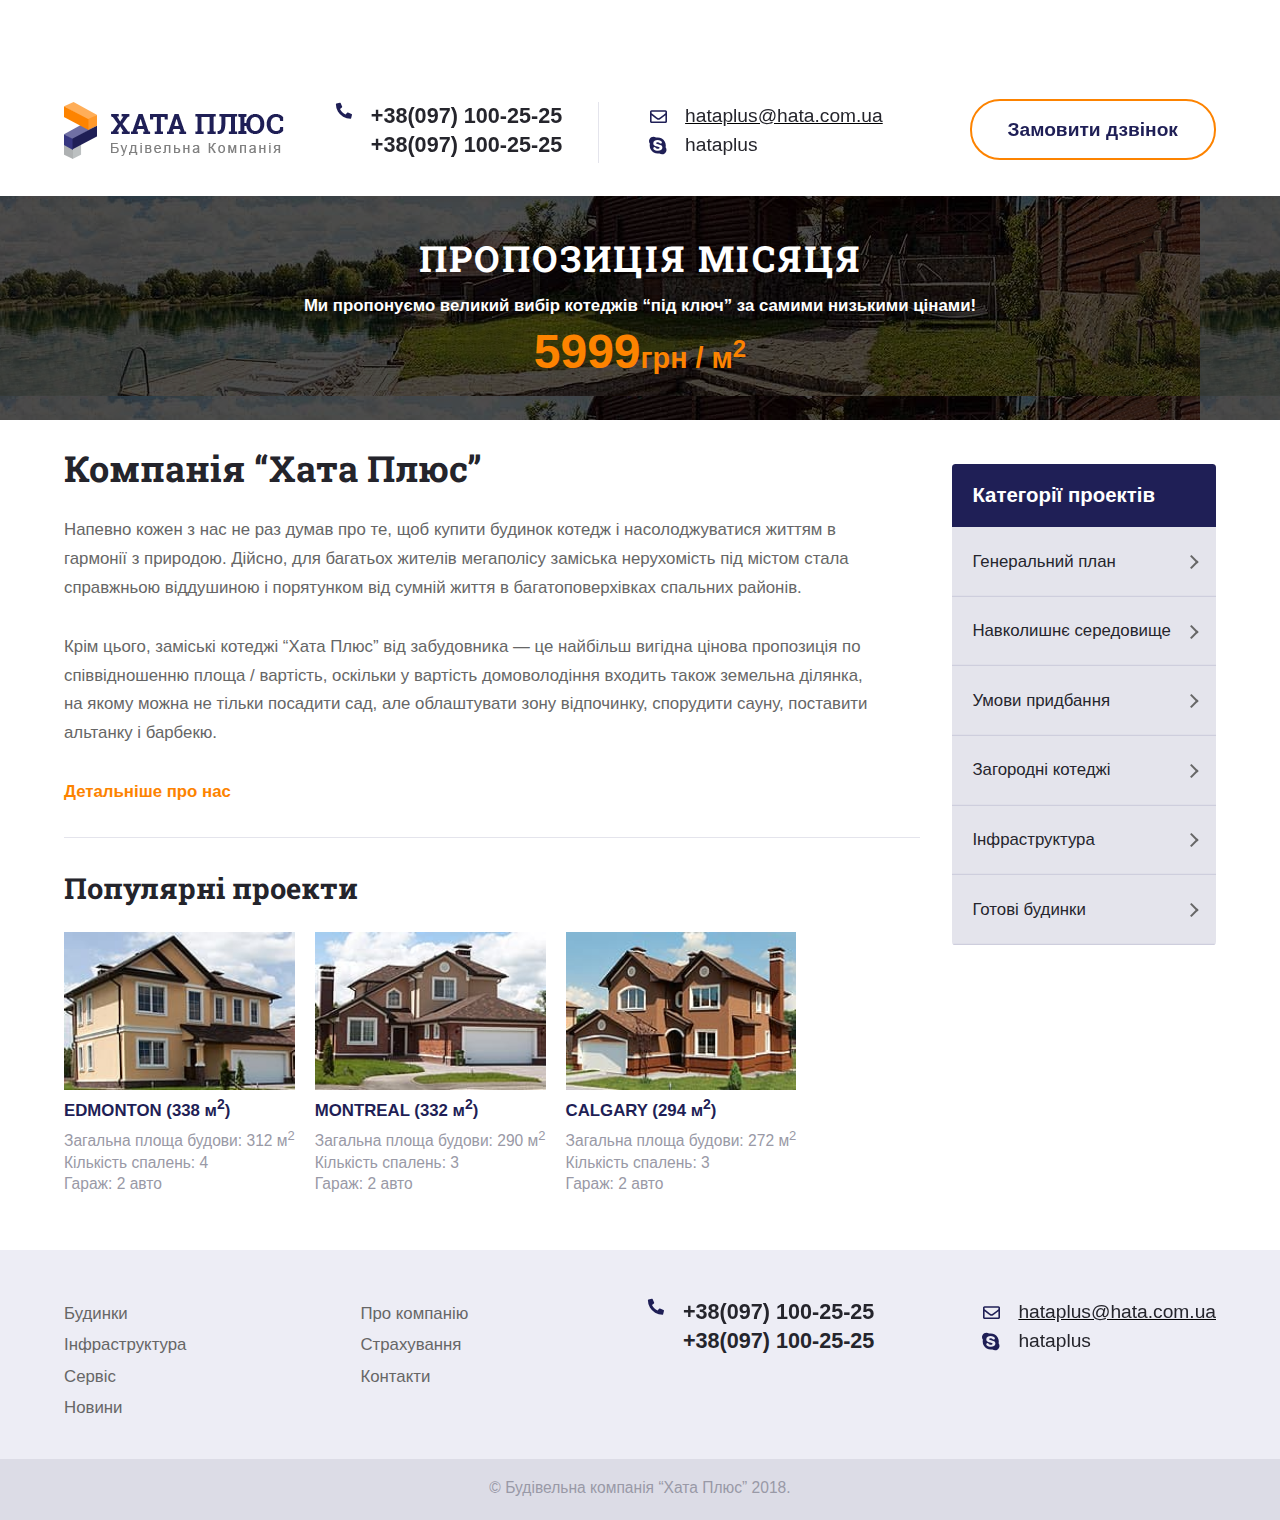
==== commit ee0c56b3: "github" ====
--- a/index.html
+++ b/index.html
@@ -3,7 +3,7 @@
 
 <head>
     <meta charset="UTF-8">
-    <meta name="viewport" content="width=device-width, initial-scale=1.0">
+    <meta name="viewport" content="width-device-width, user-scaleble=no, initial-scale=1.0, maximum-scale=1.0, minimum-scale=1.0">
     <title>компанія хата плюс, робить будинки та подвір'я</title>
     <link rel="stylesheet" href="css/style.css">
 </head>
@@ -166,7 +166,7 @@
             </div>
             <div class="projects">
                 <h2>Популярні проекти</h2>
-                <div class="flex-between">
+                <div class="card">
                     <figure class="figure">
                         <figcaption class="figcaption">
                             <a href="#"></a>
--- a/css/style.css
+++ b/css/style.css
@@ -232,6 +232,9 @@
     color: #fd8300;
     font-weight: bold;
 }
+.about-company{
+    width: 100%;
+}
 .about-company h1{
     padding: 28rem 0rem;
     font-size: 30rem;
@@ -288,6 +291,9 @@
     color: #9999a6;
     column-gap: 10rem;
 } 
+.figcaption picture{
+    max-width: 220rem;
+}
 aside {
     padding-top: 36rem;
 }
@@ -809,27 +815,17 @@
   
   
   
-  @media screen and (min-width: 487px){
+@media screen and (min-width: 487px){
     .flex-between{
         justify-content: space-between;
     }
 }
-/* @media screen and (max-width: 486rem){
-    .up-menu{
+@media screen and (min-width: 720px){
+    .card{
         flex-wrap: wrap;
         display: flex;
-        justify-content: space-between; 
-    }
-} */
-@media screen and (min-width: 877px){
-    html {
-        font-size: 1px;
-    }
-}
-@media screen and (max-width: 876px){
-    .header-contacts,
-    .up-menu{
-        justify-content: space-between;
+        column-gap: 20px;
+        padding-left: 0;
     }
 }
 @media screen and (max-width: 610px){
@@ -837,14 +833,52 @@
         flex-wrap: wrap;
     }
 }
+@media screen and (max-width: 725px){
+    .mail{
+        padding-top: 10rem;
+        padding-right: 40rem;
+    }
+    .about-company{
+        padding-left: 20rem;
+    }
+    .projects{
+        padding-left: 20rem;
+    }
+}
+@media screen and (max-width: 750px){ 
+    main{
+        padding-right: 20rem;
+        padding-left: 20rem;
+    }
+}
+@media screen and (max-width: 839px){ 
+    .order{
+        padding-top: 20rem;
+    }
+    .logo,
+    .phone-number{
+        padding-right: 50rem;
+    }
+}
 @media screen and (max-width: 876px){
-    .header-contacts{
-        justify-content: space-between;
-    }
-}
-@media screen and (max-width: 932px){
+    html {
+        font-size: 1px;
+    }
+    .wrapper{
+        justify-content: center;
+    } 
+}
+@media screen and (max-width: 1040px){
     aside{
         width: 100%;
+        padding-bottom: 25rem;
+        padding-top: 0rem;
+    }
+    main{
+        flex-wrap: wrap-reverse;    
+    }
+    .header-contacts{
+        column-gap: 20rem;
     }
 }
 @media screen and (min-width: 1040px){
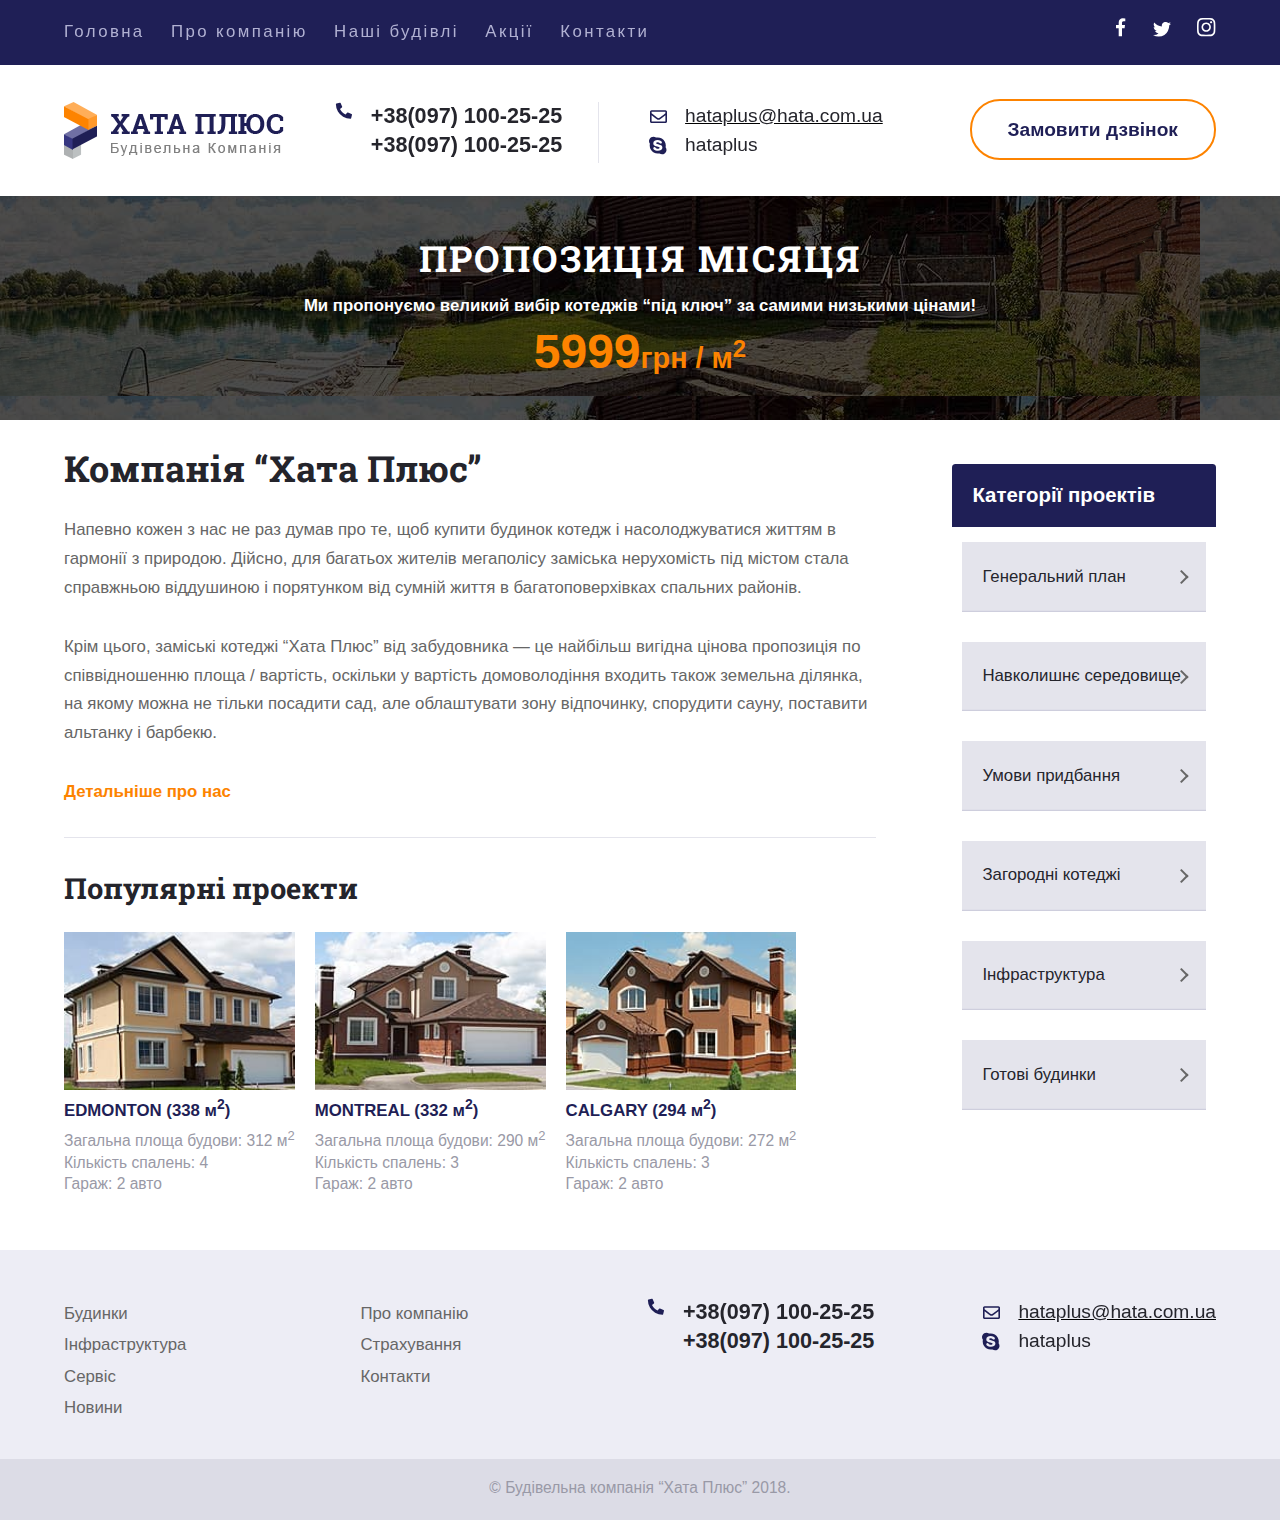
==== commit e5f9d9c5: "github" ====
--- a/index.html
+++ b/index.html
@@ -6,14 +6,36 @@
     <meta name="viewport" content="width-device-width, user-scaleble=no, initial-scale=1.0, maximum-scale=1.0, minimum-scale=1.0">
     <title>компанія хата плюс, робить будинки та подвір'я</title>
     <link rel="stylesheet" href="css/style.css">
+    <script>
+    const dark = document.querySelector(".dark-bgc"),
+    burger = document.querySelector(".burger"),
+    menu_two = document.querySelector(".menu"),
+    cancel = document.querySelector(".cancel")
+
+    burger.addEventListener("click", function() {
+    menu_two.style.left = "0";
+    dark.style.display = "block"
+    })
+    function cancelBurger() {
+    menu_two.style.left = "-100%";
+    dark.style.display = "none"
+    }
+    cancel.addEventListener("click", cancelBurger)
+    dark.addEventListener("click", cancelBurger)
+    </script>
 </head>
 
 <body>
     <header class="header">
-        <!-- <div class="up-menu">
-            <div class="wrapper flex-between">  
-                <nav>
-                    <ul class="sectors flex-between">
+        <div class="up-menu">
+            <div class="wrapper flex-between">
+                <div class="dark-bgc"></div>
+                    <div class="burger">
+                        <span class="bord b1"></span>
+                        <span class="bord b2"></span>
+                        <span class="bord b3"></span>
+                    </div>
+                    <ul class="menu_two">
                         <li>
                             <a href="index.html">Головна</a>
                         </li>
@@ -44,40 +66,43 @@
                             <a href="hata_contacts.html">Контакти</a>
                         </li>
                     </ul>
-                </nav>
-                <nav>
-                    <ul class="social-networks flex-between">
-                        <li><a href="#">
-                                <picture>
-                                    <svg version="1.2" xmlns="http://www.w3.org/2000/svg" viewBox="0 0 11 19" width="11"
-                                        height="19">
-                                        <path class="a"
-                                            d="m3.7 18.2h3.3v-8h2.6l0.4-3.2h-3v-2.2q0-0.8 0.3-1.1 0.3-0.5 1.3-0.5h1.7v-2.8q-1-0.2-2.5-0.2-1.8 0-3 1.2-1.1 1.1-1.1 3.1v2.5h-2.7v3.2h2.7z" />
-                                    </svg>
-                                </picture>
-                            </a></li>
-                        <li><a href="#">
-                                <picture>
-                                    <svg version="1.2" xmlns="http://www.w3.org/2000/svg" viewBox="0 0 18 15" width="18"
-                                        height="15">
-                                        <path class="a"
-                                            d="m16.1 3.6q1.1-0.8 1.9-1.9-1.1 0.4-2.1 0.6 1.2-0.8 1.6-2.1-1.1 0.7-2.3 0.9-0.6-0.5-1.3-0.8-0.6-0.4-1.5-0.4-0.9 0-1.8 0.5-0.8 0.5-1.3 1.4-0.5 0.8-0.5 1.8 0 0.5 0.1 0.9-2.3-0.1-4.3-1.2-2-1-3.3-2.7-0.6 0.9-0.6 1.9 0 0.9 0.5 1.7 0.5 0.8 1.2 1.4-0.9-0.1-1.7-0.5 0 1.3 0.9 2.4 0.8 1 2.1 1.3-0.5 0.1-1 0.1-0.3 0-0.7-0.1 0.4 1.1 1.3 1.8 1 0.8 2.2 0.8-2.1 1.5-4.6 1.5-0.5 0-0.9 0 2.6 1.7 5.7 1.7 3.2 0 5.7-1.7 2.3-1.5 3.5-4 1.3-2.3 1.3-4.8 0-0.4-0.1-0.5z" />
-                                    </svg>
-                                </picture>
-                            </a></li>
-                        <li><a href="#">
-                                <picture>
-                                    <svg version="1.2" xmlns="http://www.w3.org/2000/svg" viewBox="0 0 19 19" width="19"
-                                        height="19">
-                                        <path fill-rule="evenodd" class="a"
-                                            d="m9.2 4.4q1.3 0 2.3 0.6 1.1 0.7 1.8 1.8 0.6 1.1 0.6 2.3 0 1.3-0.6 2.4-0.7 1.1-1.8 1.7-1 0.6-2.3 0.6-1.3 0-2.4-0.6-1.1-0.6-1.7-1.7-0.6-1.1-0.6-2.4 0-1.2 0.6-2.3 0.6-1.1 1.7-1.8 1.1-0.6 2.4-0.6zm0 7.8q1.3 0 2.2-0.9 0.9-0.9 0.9-2.2 0-1.2-0.9-2.1-0.9-1-2.2-1-1.3 0-2.2 1-0.9 0.9-0.9 2.1 0 1.3 0.9 2.2 0.9 0.9 2.2 0.9zm6-8q0-0.4-0.3-0.8-0.3-0.3-0.8-0.3-0.4 0-0.8 0.3-0.3 0.4-0.3 0.8 0 0.5 0.3 0.8 0.4 0.3 0.8 0.3 0.5 0 0.8-0.3 0.3-0.3 0.3-0.8zm3.1 1.1q0.1 1.2 0.1 3.8 0 2.7-0.1 3.9 0 1.1-0.3 2-0.4 1-1.2 1.8-0.7 0.7-1.7 1.1-0.9 0.3-2.1 0.4-1.1 0-3.8 0-2.7 0-3.8 0-1.2-0.1-2.1-0.4-1-0.4-1.8-1.1-0.7-0.8-1.1-1.8-0.3-0.9-0.3-2-0.1-1.2-0.1-3.9 0-2.6 0.1-3.8 0-1.2 0.3-2 0.4-1.1 1.1-1.8 0.8-0.8 1.8-1.2 0.9-0.2 2.1-0.3 1.1-0.1 3.8-0.1 2.7 0 3.8 0.1 1.2 0.1 2.1 0.3 1 0.4 1.7 1.2 0.8 0.7 1.2 1.8 0.3 0.8 0.3 2zm-1.9 9.2q0.2-0.7 0.3-2.2 0-0.9 0-2.5v-1.3q0-1.7 0-2.6-0.1-1.5-0.3-2.2-0.5-1.3-1.8-1.8-0.7-0.2-2.2-0.3-0.9 0-2.6 0h-1.3q-1.6 0-2.5 0-1.5 0.1-2.2 0.3-1.3 0.5-1.8 1.8-0.2 0.7-0.3 2.2-0.1 0.9-0.1 2.6v1.3q0 1.6 0.1 2.5 0.1 1.5 0.3 2.2 0.5 1.3 1.8 1.8 0.7 0.2 2.2 0.3 0.9 0.1 2.5 0.1h1.3q1.7 0 2.6-0.1 1.5-0.1 2.2-0.3 1.3-0.5 1.8-1.8z" />
-                                    </svg>
-                                </picture>
-                            </a></li>
-                    </ul>
-                </nav>
-            </div>
-        </div> -->
+                    <nav>
+                        <ul class="social-networks flex-between">
+                            <li><a href="#">
+                                    <picture>
+                                        <svg version="1.2" xmlns="http://www.w3.org/2000/svg" viewBox="0 0 11 19" width="11"
+                                            height="19">
+                                            <path class="a"
+                                                d="m3.7 18.2h3.3v-8h2.6l0.4-3.2h-3v-2.2q0-0.8 0.3-1.1 0.3-0.5 1.3-0.5h1.7v-2.8q-1-0.2-2.5-0.2-1.8 0-3 1.2-1.1 1.1-1.1 3.1v2.5h-2.7v3.2h2.7z" />
+                                        </svg>
+                                    </picture>
+                                </a>
+                            </li>
+                            <li><a href="#">
+                                    <picture>
+                                        <svg version="1.2" xmlns="http://www.w3.org/2000/svg" viewBox="0 0 18 15" width="18"
+                                            height="15">
+                                            <path class="a"
+                                                d="m16.1 3.6q1.1-0.8 1.9-1.9-1.1 0.4-2.1 0.6 1.2-0.8 1.6-2.1-1.1 0.7-2.3 0.9-0.6-0.5-1.3-0.8-0.6-0.4-1.5-0.4-0.9 0-1.8 0.5-0.8 0.5-1.3 1.4-0.5 0.8-0.5 1.8 0 0.5 0.1 0.9-2.3-0.1-4.3-1.2-2-1-3.3-2.7-0.6 0.9-0.6 1.9 0 0.9 0.5 1.7 0.5 0.8 1.2 1.4-0.9-0.1-1.7-0.5 0 1.3 0.9 2.4 0.8 1 2.1 1.3-0.5 0.1-1 0.1-0.3 0-0.7-0.1 0.4 1.1 1.3 1.8 1 0.8 2.2 0.8-2.1 1.5-4.6 1.5-0.5 0-0.9 0 2.6 1.7 5.7 1.7 3.2 0 5.7-1.7 2.3-1.5 3.5-4 1.3-2.3 1.3-4.8 0-0.4-0.1-0.5z" />
+                                        </svg>
+                                    </picture>
+                                </a>
+                            </li>
+                            <li><a href="#">
+                                    <picture>
+                                        <svg version="1.2" xmlns="http://www.w3.org/2000/svg" viewBox="0 0 19 19" width="19"
+                                            height="19">
+                                            <path fill-rule="evenodd" class="a"
+                                                d="m9.2 4.4q1.3 0 2.3 0.6 1.1 0.7 1.8 1.8 0.6 1.1 0.6 2.3 0 1.3-0.6 2.4-0.7 1.1-1.8 1.7-1 0.6-2.3 0.6-1.3 0-2.4-0.6-1.1-0.6-1.7-1.7-0.6-1.1-0.6-2.4 0-1.2 0.6-2.3 0.6-1.1 1.7-1.8 1.1-0.6 2.4-0.6zm0 7.8q1.3 0 2.2-0.9 0.9-0.9 0.9-2.2 0-1.2-0.9-2.1-0.9-1-2.2-1-1.3 0-2.2 1-0.9 0.9-0.9 2.1 0 1.3 0.9 2.2 0.9 0.9 2.2 0.9zm6-8q0-0.4-0.3-0.8-0.3-0.3-0.8-0.3-0.4 0-0.8 0.3-0.3 0.4-0.3 0.8 0 0.5 0.3 0.8 0.4 0.3 0.8 0.3 0.5 0 0.8-0.3 0.3-0.3 0.3-0.8zm3.1 1.1q0.1 1.2 0.1 3.8 0 2.7-0.1 3.9 0 1.1-0.3 2-0.4 1-1.2 1.8-0.7 0.7-1.7 1.1-0.9 0.3-2.1 0.4-1.1 0-3.8 0-2.7 0-3.8 0-1.2-0.1-2.1-0.4-1-0.4-1.8-1.1-0.7-0.8-1.1-1.8-0.3-0.9-0.3-2-0.1-1.2-0.1-3.9 0-2.6 0.1-3.8 0-1.2 0.3-2 0.4-1.1 1.1-1.8 0.8-0.8 1.8-1.2 0.9-0.2 2.1-0.3 1.1-0.1 3.8-0.1 2.7 0 3.8 0.1 1.2 0.1 2.1 0.3 1 0.4 1.7 1.2 0.8 0.7 1.2 1.8 0.3 0.8 0.3 2zm-1.9 9.2q0.2-0.7 0.3-2.2 0-0.9 0-2.5v-1.3q0-1.7 0-2.6-0.1-1.5-0.3-2.2-0.5-1.3-1.8-1.8-0.7-0.2-2.2-0.3-0.9 0-2.6 0h-1.3q-1.6 0-2.5 0-1.5 0.1-2.2 0.3-1.3 0.5-1.8 1.8-0.2 0.7-0.3 2.2-0.1 0.9-0.1 2.6v1.3q0 1.6 0.1 2.5 0.1 1.5 0.3 2.2 0.5 1.3 1.8 1.8 0.7 0.2 2.2 0.3 0.9 0.1 2.5 0.1h1.3q1.7 0 2.6-0.1 1.5-0.1 2.2-0.3 1.3-0.5 1.8-1.8z" />
+                                        </svg>
+                                    </picture>
+                                </a>
+                            </li>
+                        </ul>
+                    </nav>
+                </div>
+            </div>
+        </div>
         <div class="header-contacts wrapper flex-between">      
             <div class="header-contacts__logo logo flex-between">
                 <a class="header-contacts__img" href="index.html">
--- a/css/style.css
+++ b/css/style.css
@@ -50,7 +50,6 @@
 hr{
     border: 0;
     border-top: 1rem;
-    width: 713rem;
     height: 1rem;
     background-color: #e4e4ec;
 }
@@ -68,6 +67,95 @@
     display: flex;
     justify-content: center;
 }
+
+.up-menu ul, 
+.up-menu p {
+    margin: 0;
+    padding: 0;
+    list-style: none;
+  }
+  .dark-bgc {
+    display: none;
+    position: fixed;
+    top: 0;
+    left: 0;
+    width: 100%;
+    height: 100%;
+    background-color: rgba(0, 0, 0, 0.3);
+    backdrop-filter: blur(4px);
+    z-index: 1;
+  }
+  .flex {
+    position: relative;
+    display: flex;
+    justify-content: space-between;
+    align-items: center;
+    column-gap: 10px;
+  }
+  .burger {
+    width: 50px;
+    height: 100%;
+    cursor: pointer;
+    padding-top: 10px;  
+  }
+  .bord {
+    display: block;
+    margin: 4px;
+    width: 30px;
+    height: 5px;
+    border-radius: 2px;
+    background-color: #fff;
+    transition: all 1s ease;
+  }
+  .b1 {
+    width: 30px;
+  }
+  .b2 {
+    width: 30px;
+  }
+  .b3 {
+    width: 30px;
+    top: 10px;
+  }
+  .menu_two {
+    position: absolute;
+    top: 0;
+    left: -100%;
+    z-index: 2;
+    background-color: #1f1f56;
+    border: #000;
+    transition: all .5s ease;
+  }
+  .cancel {
+    position: absolute;
+    top: -10px;
+    right: 5px;
+    cursor: pointer;
+  }
+  .top-line {
+    padding: 15px 10px;
+  }
+  .menu li {
+    padding: 15px 10px;
+  }
+  @media screen and (min-width: 868px) {
+    .burger {
+      display: none;
+    }
+    .menu_two {
+      position: static;
+      display: flex;
+      justify-content: space-between;
+      column-gap: 10px;
+    }
+    .menu_two li {
+      padding: 15px 10px;
+    }
+    .cancel {
+      display: none;
+    }
+  }
+
 .up-menu{
     position: fixed;
     width: 100%;
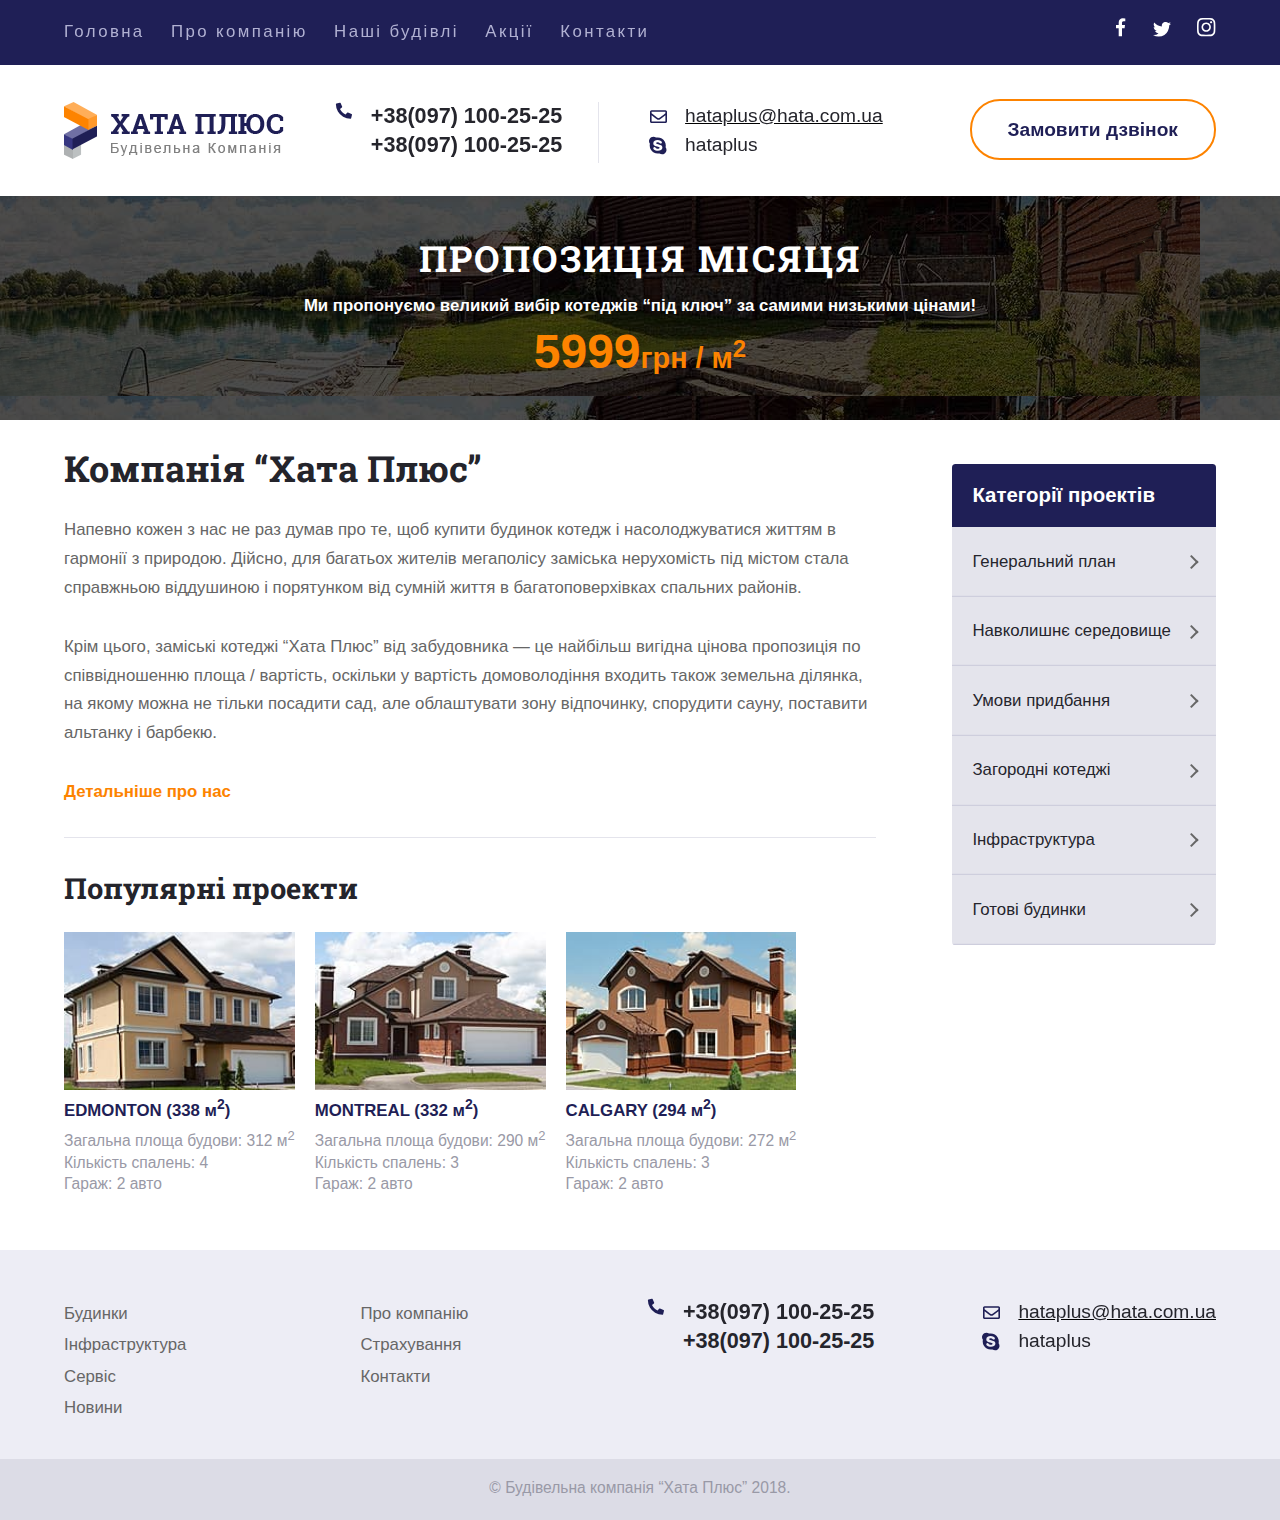
==== commit 996af425: "github" ====
--- a/index.html
+++ b/index.html
@@ -6,23 +6,6 @@
     <meta name="viewport" content="width-device-width, user-scaleble=no, initial-scale=1.0, maximum-scale=1.0, minimum-scale=1.0">
     <title>компанія хата плюс, робить будинки та подвір'я</title>
     <link rel="stylesheet" href="css/style.css">
-    <script>
-    const dark = document.querySelector(".dark-bgc"),
-    burger = document.querySelector(".burger"),
-    menu_two = document.querySelector(".menu"),
-    cancel = document.querySelector(".cancel")
-
-    burger.addEventListener("click", function() {
-    menu_two.style.left = "0";
-    dark.style.display = "block"
-    })
-    function cancelBurger() {
-    menu_two.style.left = "-100%";
-    dark.style.display = "none"
-    }
-    cancel.addEventListener("click", cancelBurger)
-    dark.addEventListener("click", cancelBurger)
-    </script>
 </head>
 
 <body>
@@ -381,6 +364,24 @@
             <p>&copy; Будівельна компанія “Хата Плюс” 2018.</p>
         </div>
     </footer>
+    
+    <script>
+        const dark = document.querySelector(".dark-bgc"),
+        burger = document.querySelector(".burger"),
+        menu_two = document.querySelector(".menu"),
+        cancel = document.querySelector(".cancel")
+
+        burger.addEventListener("click", function() {
+        menu_two.style.left = "0";
+        dark.style.display = "block"
+        })
+        function cancelBurger() {
+        menu_two.style.left = "-100%";
+        dark.style.display = "none"
+        }
+        cancel.addEventListener("click", cancelBurger)
+        dark.addEventListener("click", cancelBurger)
+    </script>
 
 </body>
 
--- a/css/style.css
+++ b/css/style.css
@@ -135,7 +135,7 @@
   .top-line {
     padding: 15px 10px;
   }
-  .menu li {
+  .menu_two li {
     padding: 15px 10px;
   }
   @media screen and (min-width: 868px) {
@@ -936,7 +936,6 @@
 @media screen and (max-width: 750px){ 
     main{
         padding-right: 20rem;
-        padding-left: 20rem;
     }
 }
 @media screen and (max-width: 839px){ 
